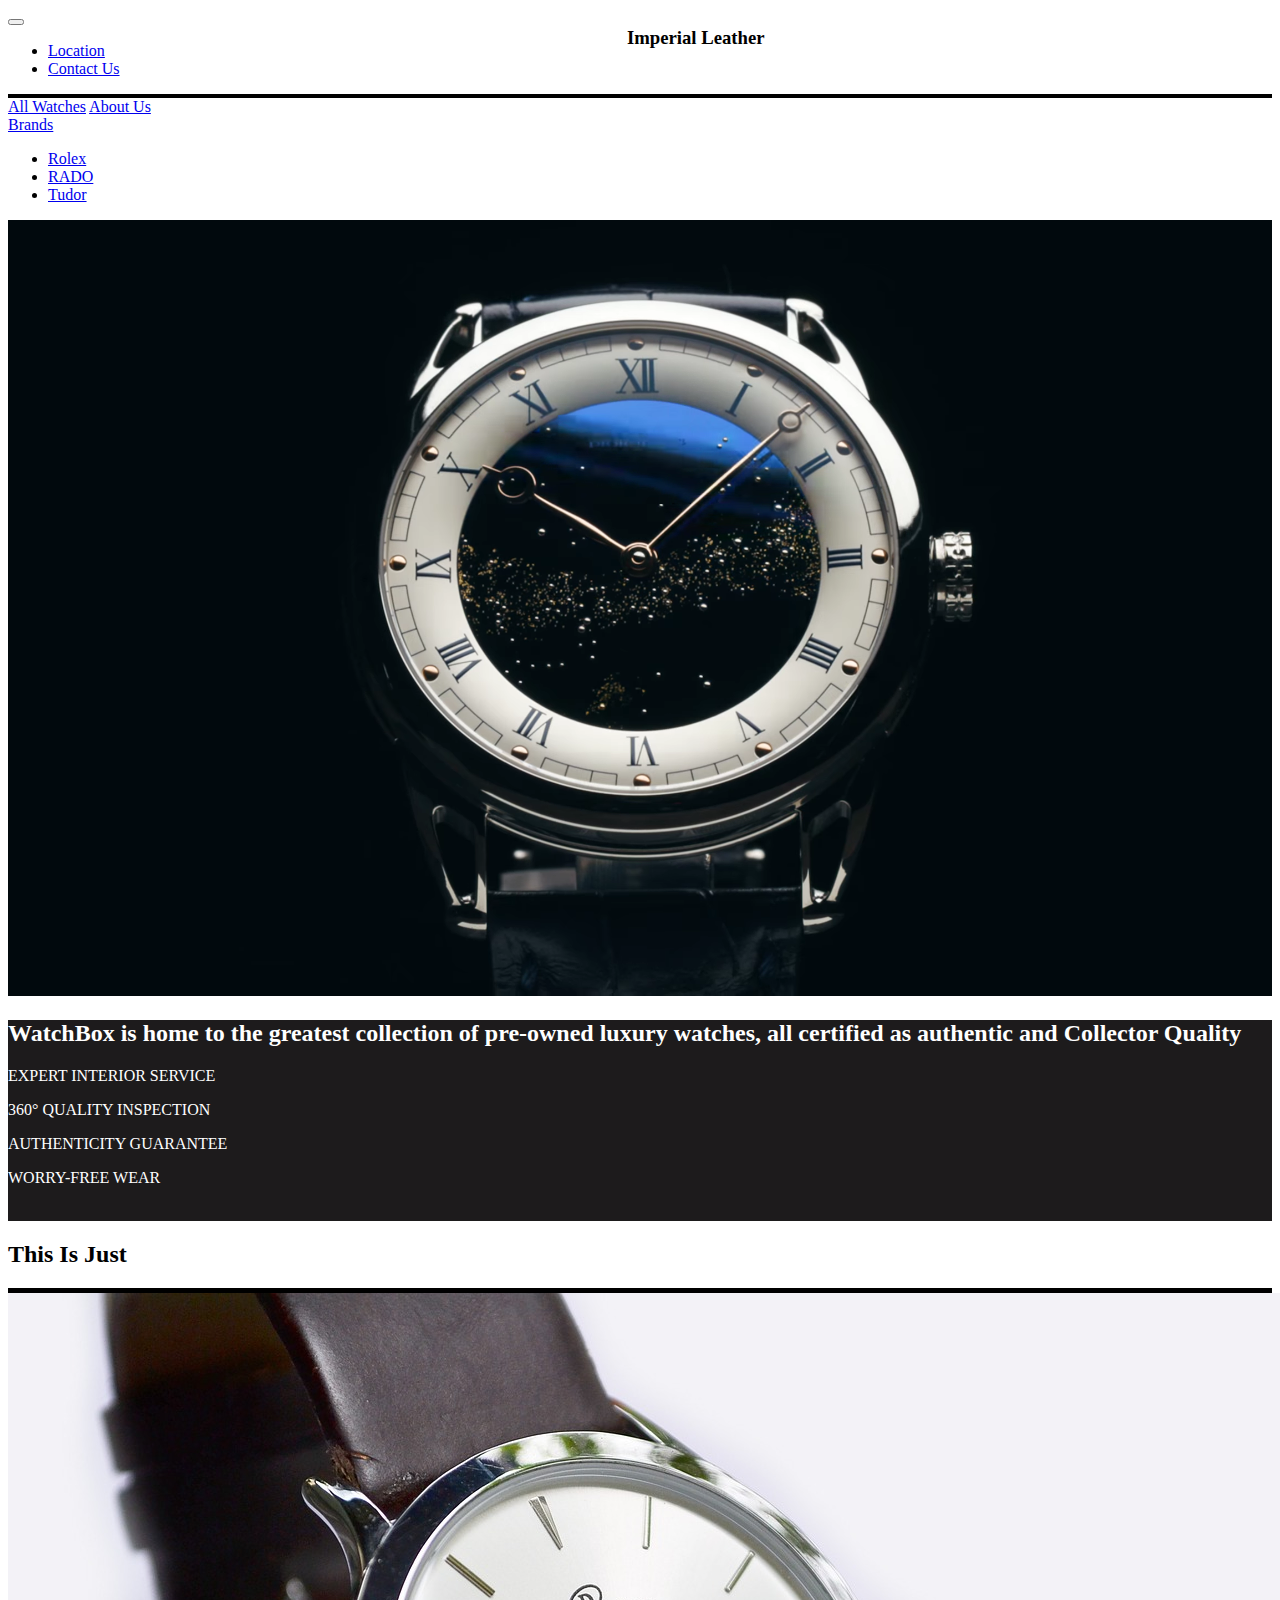
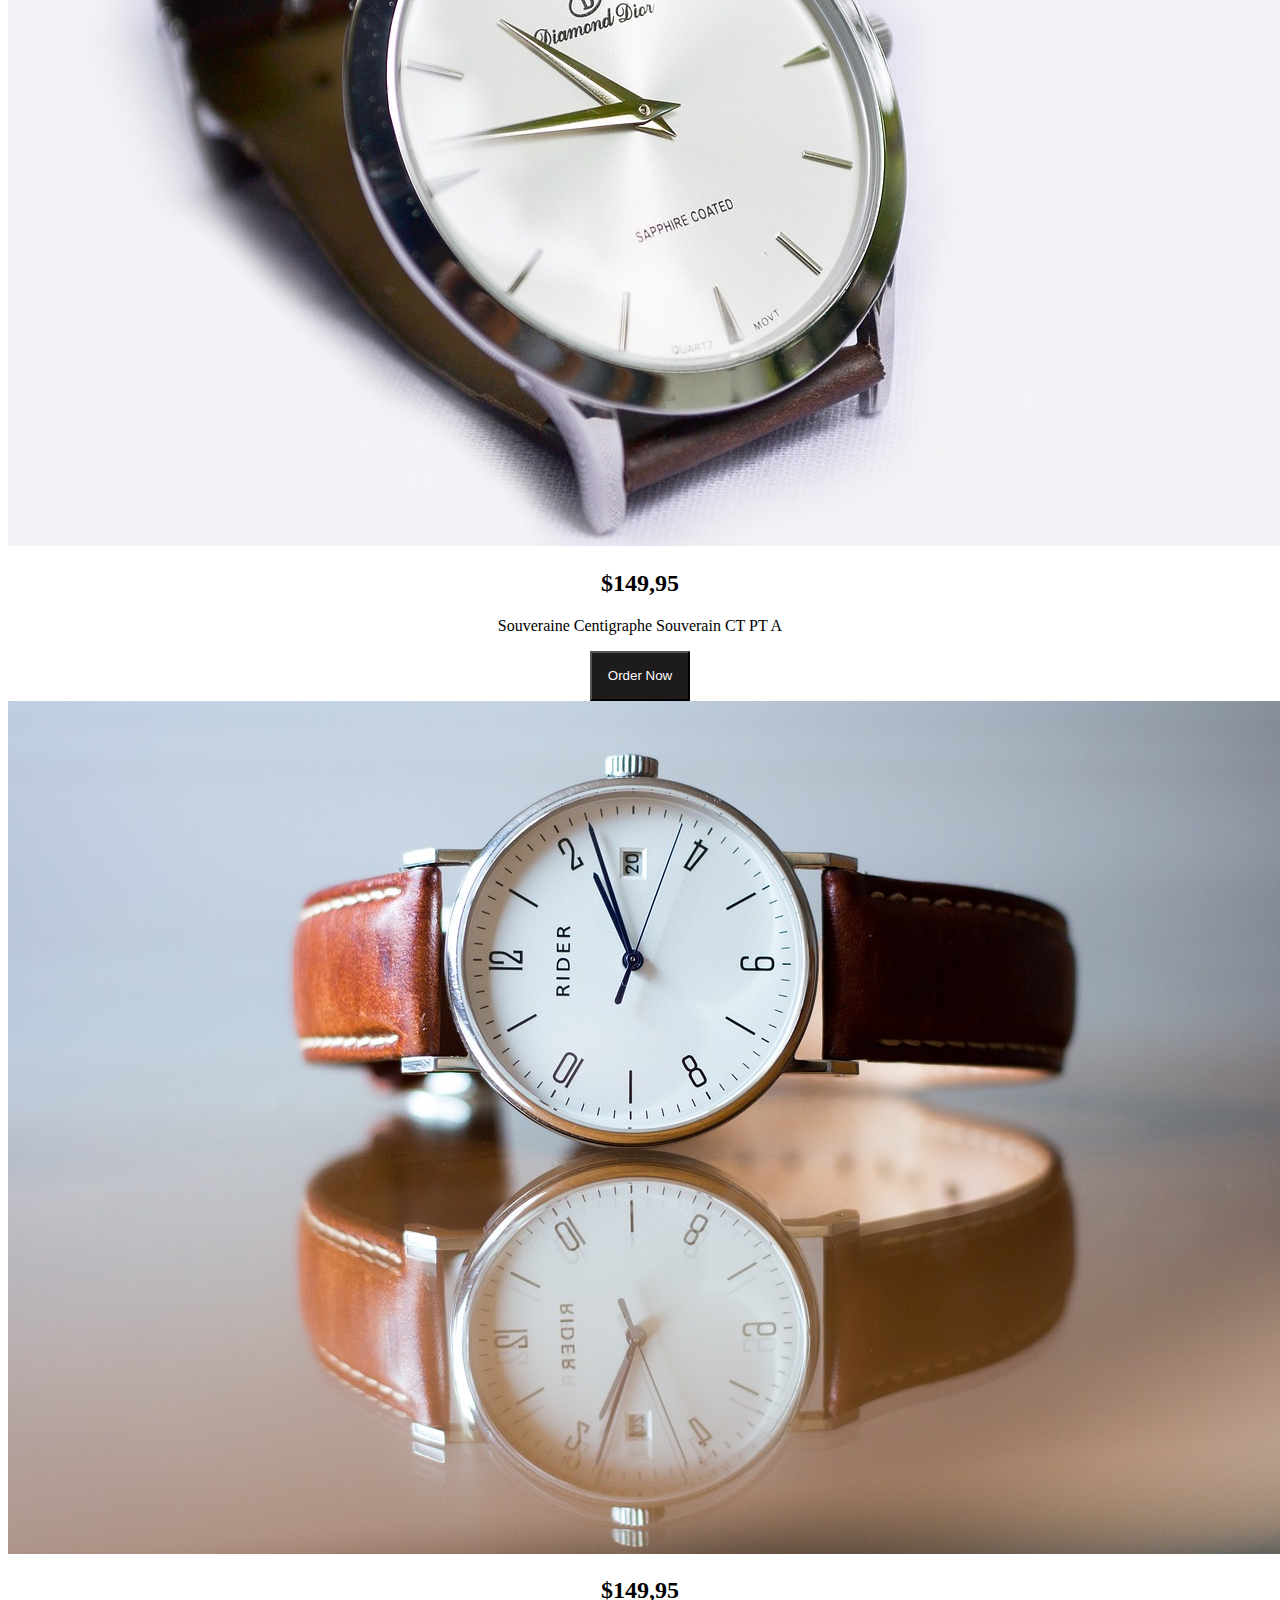
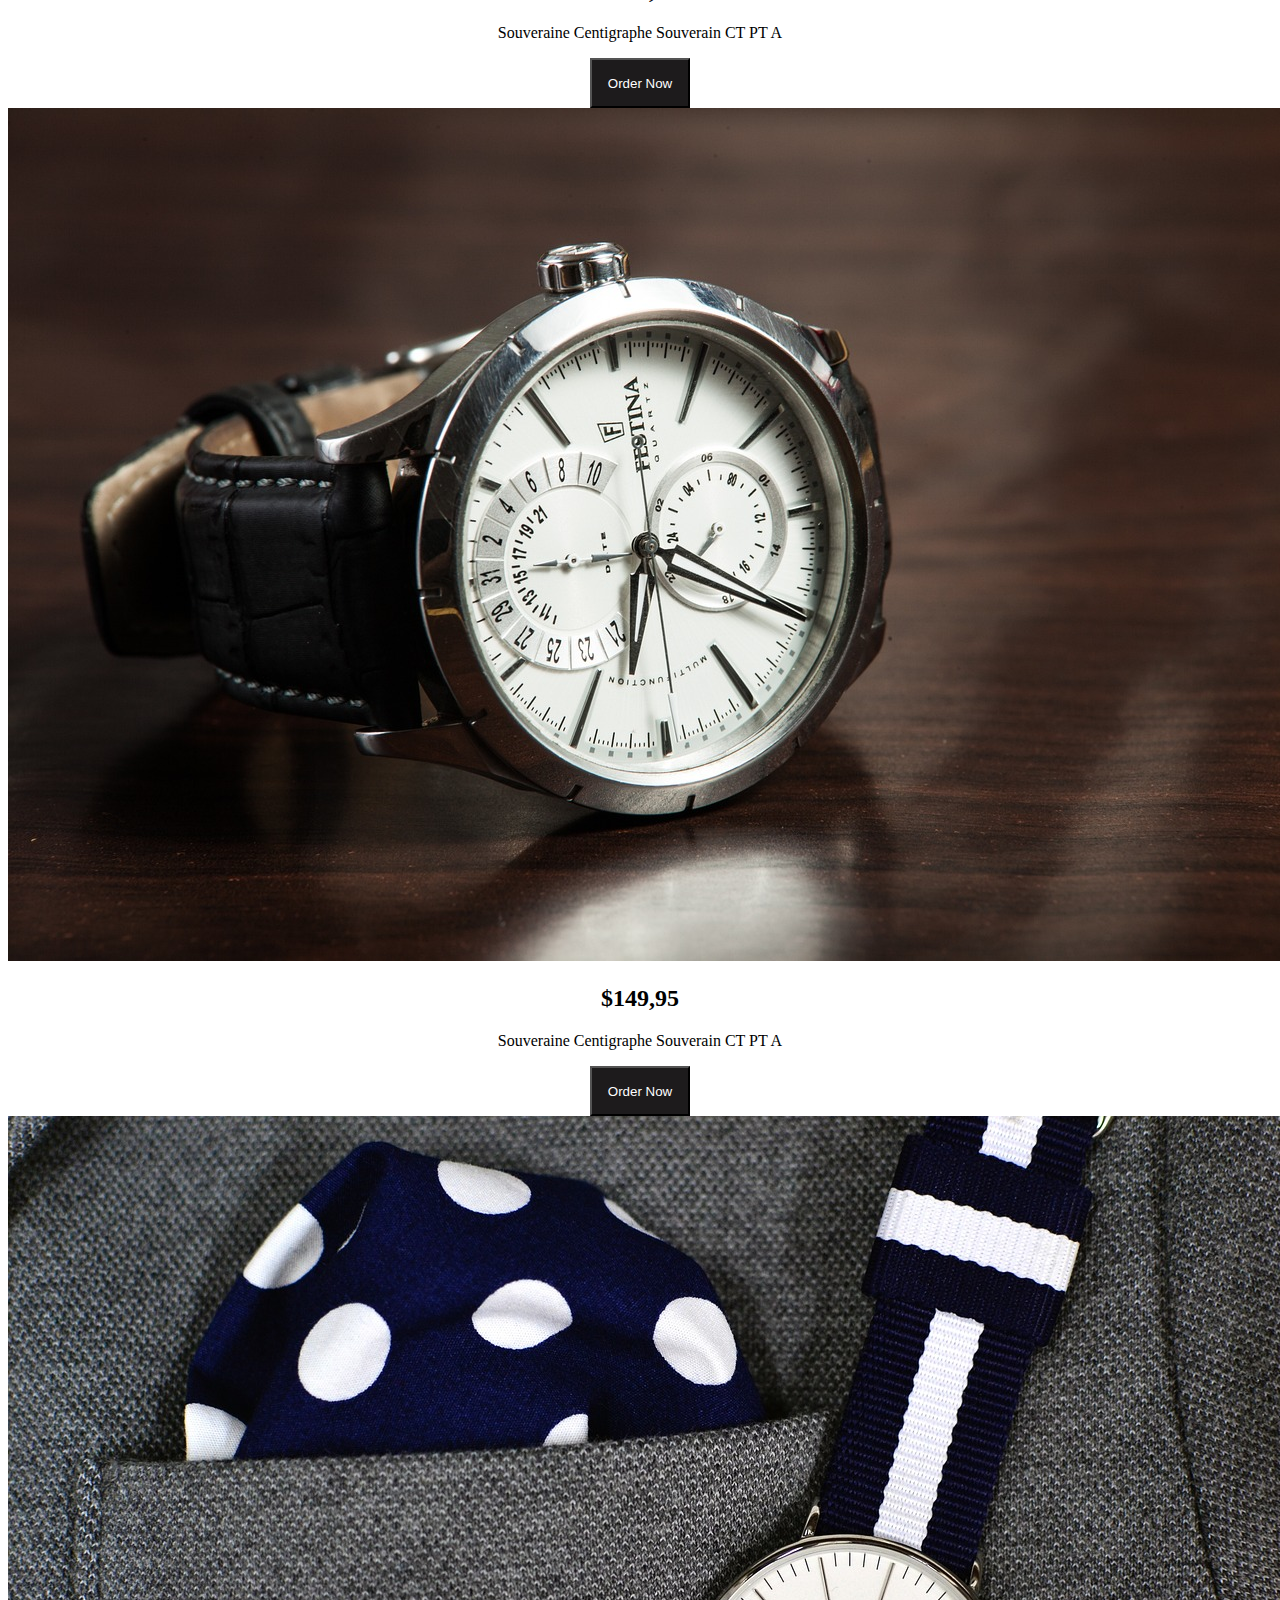
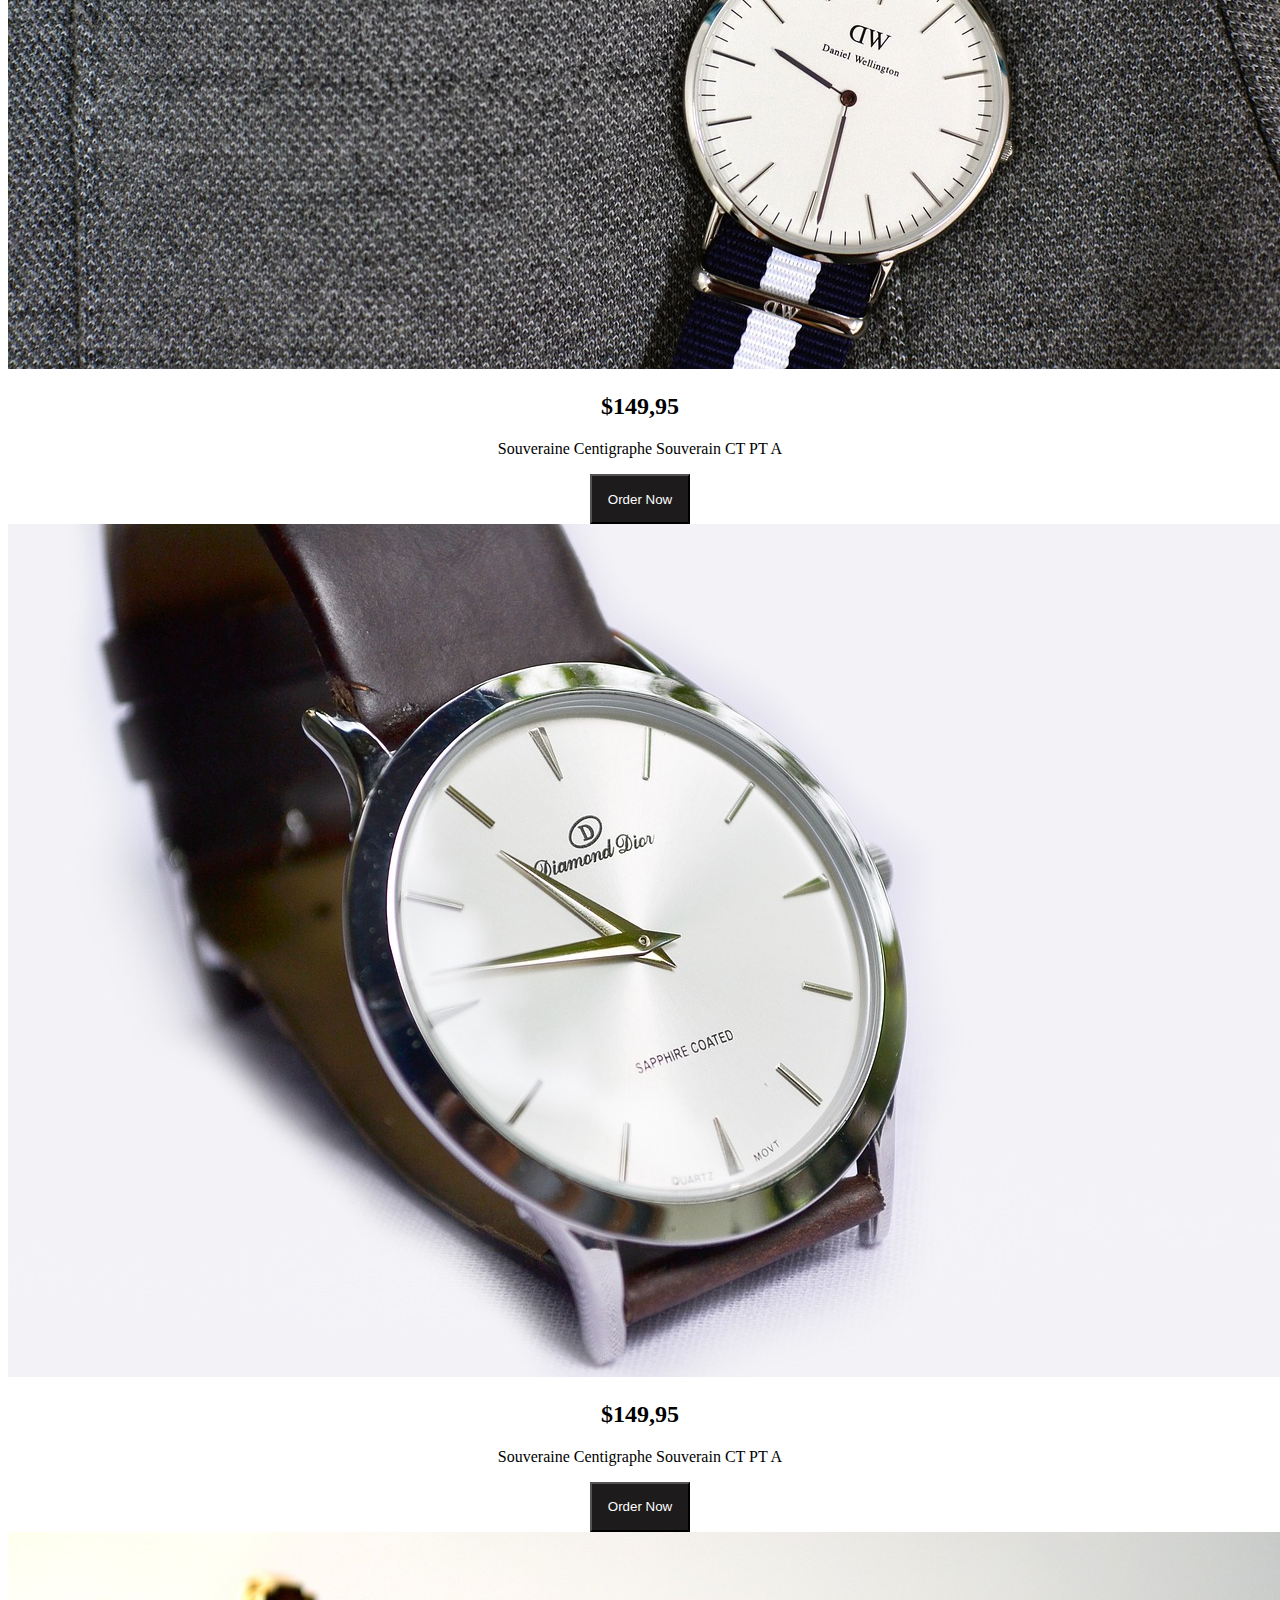
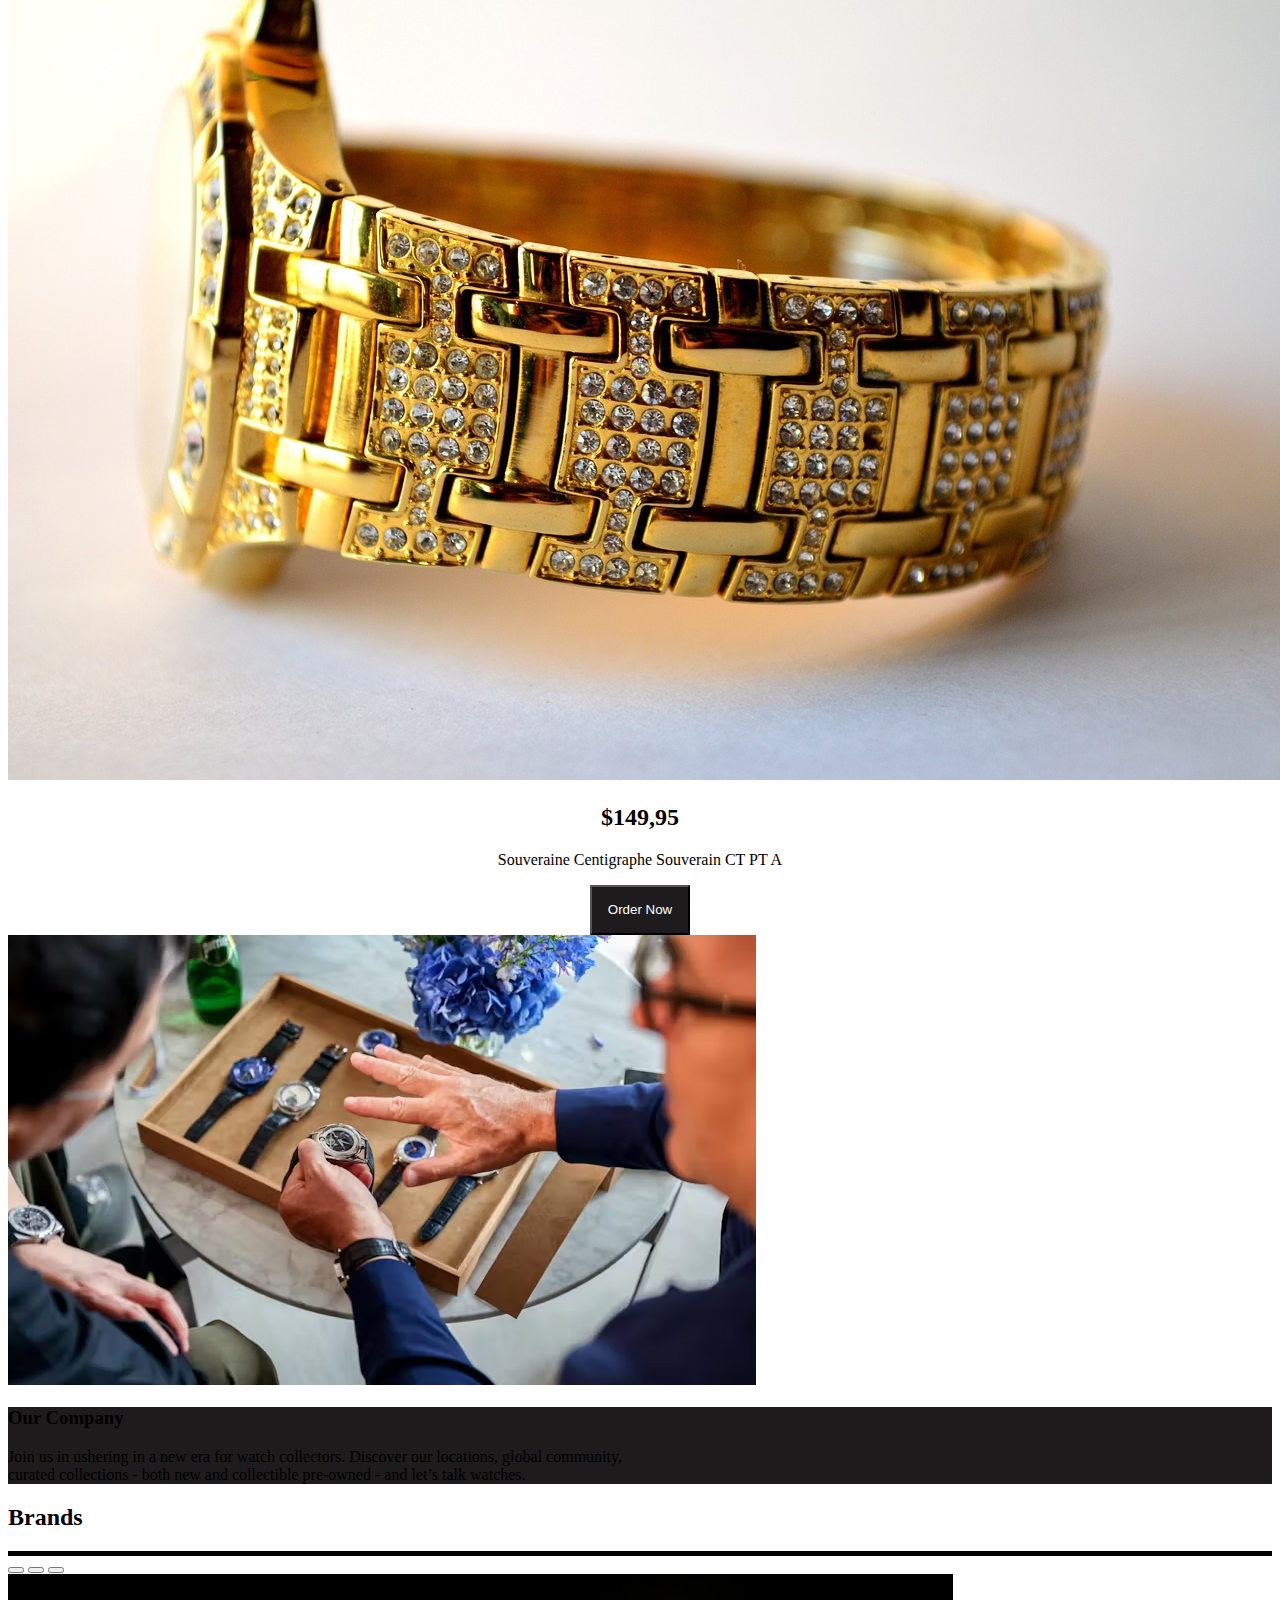
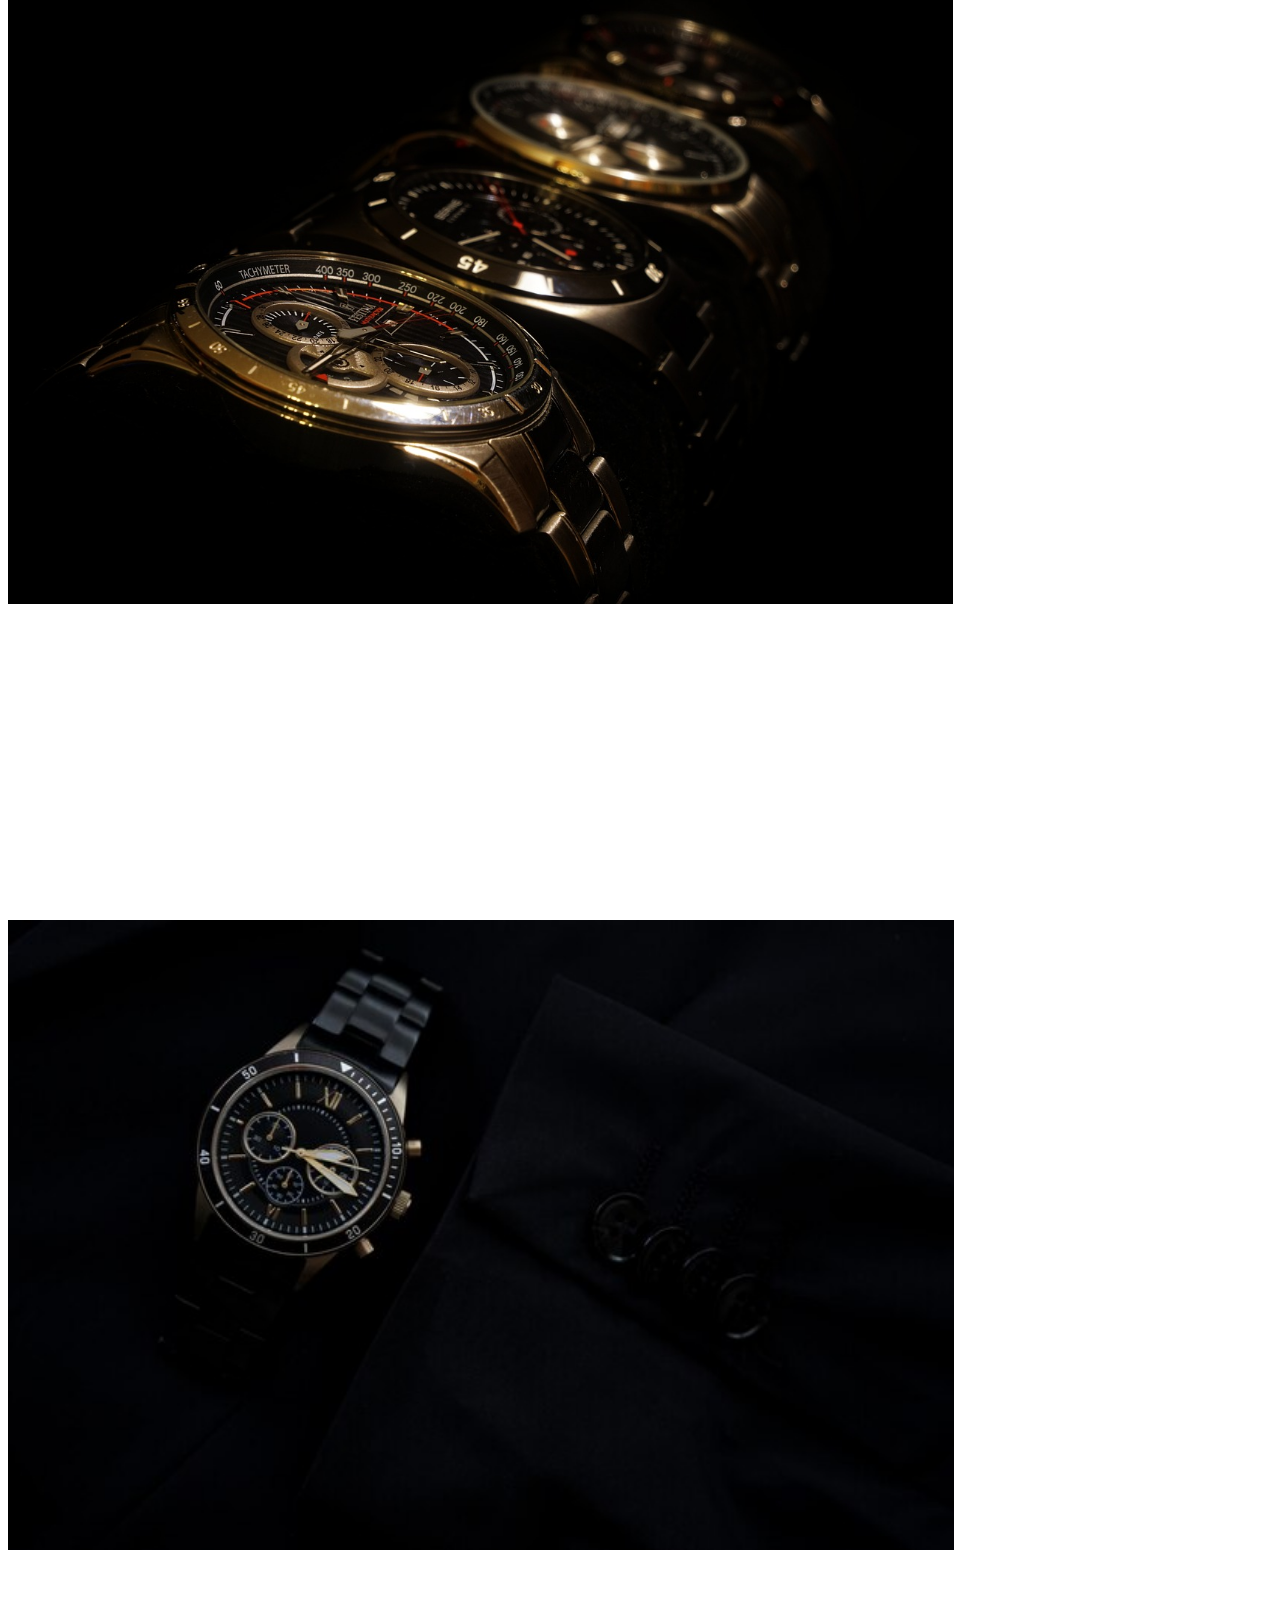
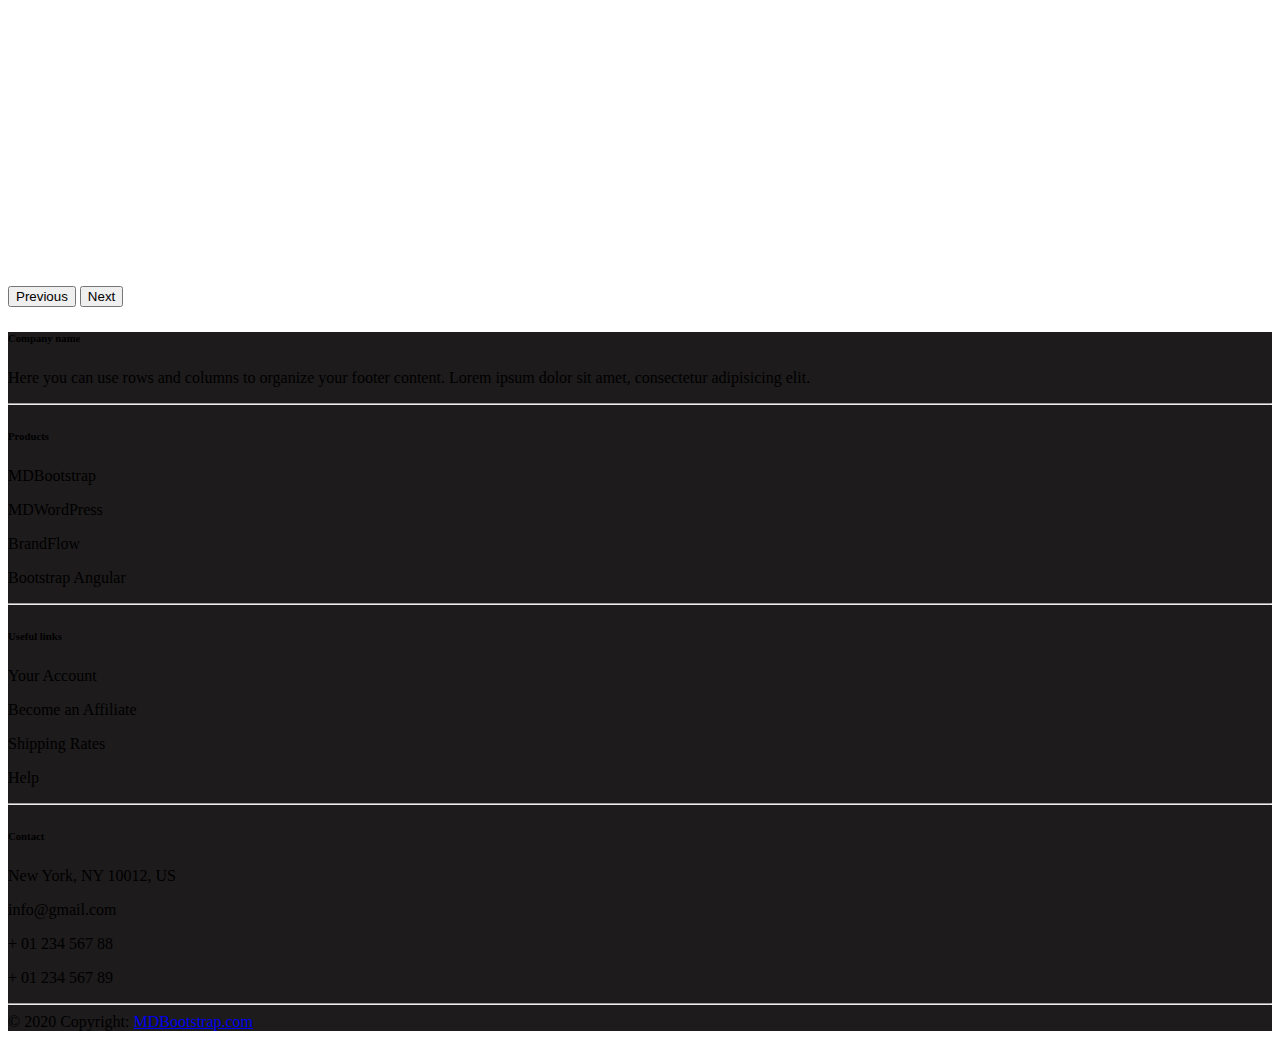
==== index.html @ 6eaab4ea "website uploaded" ====
<!DOCTYPE html>
<html lang="en">
  <head>
    <meta charset="UTF-8" />
    <meta name="viewport" content="width=device-width, initial-scale=1.0" />
    <title>Document</title>
    <link rel="stylesheet" href="watch.css">
    <link href="https://cdn.jsdelivr.net/npm/bootstrap@5.2.3/dist/css/bootstrap.min.css" rel="stylesheet" integrity="sha384-rbsA2VBKQhggwzxH7pPCaAqO46MgnOM80zW1RWuH61DGLwZJEdK2Kadq2F9CUG65" crossorigin="anonymous">
  </head>
    <link rel="stylesheet" href="https://cdnjs.cloudflare.com/ajax/libs/font-awesome/6.4.2/css/all.min.css" integrity="sha512-z3gLpd7yknf1YoNbCzqRKc4qyor8gaKU1qmn+CShxbuBusANI9QpRohGBreCFkKxLhei6S9CQXFEbbKuqLg0DA==" crossorigin="anonymous" referrerpolicy="no-referrer" />
    <link rel="stylesheet" href="https://cdnjs.cloudflare.com/ajax/libs/font-awesome/6.4.2/css/brands.min.css" integrity="sha512-W/zrbCncQnky/EzL+/AYwTtosvrM+YG/V6piQLSe2HuKS6cmbw89kjYkp3tWFn1dkWV7L1ruvJyKbLz73Vlgfg==" crossorigin="anonymous" referrerpolicy="no-referrer" />
    <link rel="stylesheet" href="https://cdnjs.cloudflare.com/ajax/libs/font-awesome/6.4.2/css/fontawesome.min.css" integrity="sha512-siarrzI1u3pCqFG2LEzi87McrBmq6Tp7juVsdmGY1Dr8Saw+ZBAzDzrGwX3vgxX1NkioYNCFOVC0GpDPss10zQ==" crossorigin="anonymous" referrerpolicy="no-referrer" />
    <link href="https://unpkg.com/aos@2.3.1/dist/aos.css" rel="stylesheet">
    
  </head>
  <body>
    <div class="container-fluid">
    <!-- first-Navbar -->
    <div class="container-fluid  first-nav">
   <div class="mt-auto mb-auto" id="Location">
    <div class="dropdown">
      <button class="btn btn-dark dropdown-toggle" type="button" id="dropdownMenuButton1" data-bs-toggle="dropdown" aria-expanded="false">
        <i class="fa-solid fa-house"></i>
      </button>
      <ul class="dropdown-menu" aria-labelledby="dropdownMenuButton1">
        <li><a class="dropdown-item" href="#footer"><i class="fa-solid fa-location-dot"></i>Location</a></li>
        <li><a class="dropdown-item" href="#footer"><i class="fa-solid fa-phone"></i>Contact Us</a></li>
      </ul>
    </div>
   </div>
   <h3 class="py-3 ms-auto me-auto">Imperial Leather</h3>
   <div class="mt-auto mb-auto gx-5 py-3">
   <i class="fa-solid fa-magnifying-glass"></i>
   <i class="fa-regular fa-user"></i>
   <i class="fa-regular fa-heart"></i>
   <i class="fa-solid fa-bag-shopping"></i>
   </div>
  </div>
  <!-- Second Navbar -->
  <div class="container second-nav">
  <nav class="navbar navbar-light">
      <a class="navbar-brand" href="#all-watches">All Watches</a>
      <a class="navbar-brand" href="#about-us">About Us</a>
      <div class="dropdown">
  <a class="btn dropdown-toggle" href="#" role="button" id="dropdownMenuLink" data-bs-toggle="dropdown" aria-expanded="false">
    Brands
  </a>

  <ul class="dropdown-menu" aria-labelledby="dropdownMenuLink">
    <li><a class="dropdown-item" href="#brands">Rolex</a></li>
    <li><a class="dropdown-item" href="#brands">RADO</a></li>
    <li><a class="dropdown-item" href="#brands">Tudor</a></li>
  </ul>
</div>
      <!-- <a class="navbar-brand" href="#">Catagories</a> -->
  </nav>
</div>

    <video loop autoplay muted>
      <source src="watch.webm" style="width: 1000px" />
    </video>

    <!-- secion-2 -->
<div class="container-fluid section-2 d-flex justify-content-around align-items-center border mt-5">
  <div class="w-50 pt-5 d-flex flex-column  ">
  <h2 >WatchBox is home to the greatest collection of <span class="allay">pre-owned luxury watches, all certified as authentic and Collector Quality</span></h2>
  <p class="d-inline border border-end-0 border-top-0 border-bottom-0 border-white ps-1
   col">EXPERT INTERIOR SERVICE</p>
  <p class="d-inline border border-end-0 border-top-0 border-bottom-0 border-white ps-1 col">360° QUALITY INSPECTION</p>
  <p class="d-inline border border-end-0 border-top-0 border-bottom-0 border-white ps-1 col">AUTHENTICITY GUARANTEE</p>
  <p class="d-inline border border-end-0 border-top-0 border-bottom-0 border-white ps-1 col-sm">WORRY-FREE WEAR</p>
  </div>
  <div class="w-25 h-25 pt-5 mb-4">
  <img src="mono-watch.svg" alt="">
  </div>
</div>
 <!-- section-3 -->
 <div class="container" id="all-watches">
 <h2 class="display-4 fw-bold text-center
 ">This Is Just</h2>
 </div>
 <div style="border-bottom: 5px solid black;" class="this-is-just text-danger mb-2"></div>
 <div class="row">
 <!-- card-1 -->
 <div class=" col-lg-4 col-md-6 col-sm-12 mb-3" >
  <img src="images/watch-pic-1.jpg" class="card-img-top" alt="...">
  <div class="card-body">
    <h2 class="text-center">$149,95</h2>
    <p class="card-text">Souveraine Centigraphe Souverain CT PT A</p>
    <button class="text-center">
      <a href="watch-2.html " target="_blank">Order Now</a>
      </button>
    
  </div>
</div>
 <!-- card-2 -->
 <div class="col-lg-4 col-md-6 col-sm-12 mb-3" >
  <img src="images/watch-pic-2.jpg" class="card-img-top" alt="...">
  <div class="card-body">
    <h2 class="text-center">$149,95</h2>
    <p class="card-text">Souveraine Centigraphe Souverain CT PT A</p>
    <button class="text-center">
    <a href="watch-2.html#second-card"  target="_blank">Order Now</a>
    </button>
  </div>
</div>
 <!-- card-3 -->
 <div class="col-lg-4 col-md-6 col-sm-12 mb-3" >
  <img src="images/watch-pic-3.jpg" class="card-img-top" alt="...">
  <div class="card-body">
    <h2 class="text-center">$149,95</h2>
    <p class="card-text">Souveraine Centigraphe Souverain CT PT A</p>
    <button class="text-center">
      <a href="watch-2.html#third-card"  target="_blank">Order Now</a>
      </button>
  </div>
  </div>
 <div class="col-lg-4 col-md-6 col-sm-12" >
  <img src="images/waitc-pic-4.jpg" class="card-img-top" alt="...">
  <div class="card-body">
    <h2 class="text-center">$149,95</h2>
    <p class="card-text">Souveraine Centigraphe Souverain CT PT A</p>
    <button class="text-center">
      <a href="watch-2.html#fourth-card"  target="_blank">Order Now</a>
      </button>
  </div>
  </div>
 <div class="col-lg-4 col-md-6 col-sm-12" >
  <img src="images/watch-pic-5.jpg" class="card-img-top" alt="...">
  <div class="card-body">
    <h2 class="text-center">$149,95</h2>
    <p class="card-text">Souveraine Centigraphe Souverain CT PT A</p>
    <button class="text-center">
      <a href="watch-2.html#fifth-card"  target="_blank">Order Now</a>
      </button>
  </div>
  </div>
 <div class="col-lg-4 col-md-6 col-sm-12" >
  <img src="images/watch-pic-6.jpg" class="card-img-top" alt="...">
  <div class="card-body">
    <h2 class="text-center">$149,95</h2>
    <p class="card-text">Souveraine Centigraphe Souverain CT PT A</p>
    <button class="text-center">
      <a href="watch-2.html#sixth-card"  target="_blank">Order Now</a>
      </button>
  </div>
  </div>


</div>
 </div>
  <!-- section-4 -->
 <div class="container-fluid mt-5" id="about-us">
  <div class="row">
    <div class="col-lg-6 col-md-6 col-sm-12 mx-0 p-0">
    <img src="images/company.avif" alt=" " class="w-100">
    </div>
    <div class="col-lg-6 col-md-6 col-sm-12 mx-0 d-flex flex-column justify-content-center
    align-items-center text-white" style="background-color: #1d1b1c;">
    <div style=" width: 50%;">
      <h3 class="text-center">Our Company</h3>
      <p class="text-center">Join us in ushering in a new era for watch collectors. Discover our locations, global community, curated collections - both new and collectible pre-owned - and let’s talk watches.</p>
      </div>
    </div>
  </div>
 </div>
 <!-- section-5 -->

<div id="carouselExampleCaptions" class="carousel slide mt-5 " data-bs-ride="carousel" >
  <!-- <h2 class="mt-5">Brands</h2> -->
  <h2 class="display-4 fw-bold text-center
  " id="brands">Brands</h2>
  <div style="border-bottom: 5px solid black;" class="this-is-just text-danger mb-2"></div>
  <div class="carousel-indicators">
    <button type="button" data-bs-target="#carouselExampleCaptions" data-bs-slide-to="0" class="active" aria-current="true" aria-label="Slide 1"></button>
    <button type="button" data-bs-target="#carouselExampleCaptions" data-bs-slide-to="1" aria-label="Slide 2"></button>
    <button type="button" data-bs-target="#carouselExampleCaptions" data-bs-slide-to="2" aria-label="Slide 3"></button>
  </div>
  <div class="carousel-inner ">
    <div class="carousel-item active">
      <div class="container-fluid">
        <div class="row">
      <div class="col-lg-6 p-0">
      <img src="images/carazole-watch-1 (2).jpg" class="d-block w-100" alt="..."
      >
      </div>
      <div class="bg-black col-lg-6 text-center">
      <div class=" text-white" style="padding-top: 150px  !important;"
      data-aos="flip-left"
      data-aos-easing="ease-out-cubic"
      data-aos-duration="10000">
        <h5>Rolex</h5>
        <p>Some representative placeholder content for the first slide.</p>
        <p>Watch slogans are short and catchy phrases used by watch brands </p>
        <p>Don’t Crack Under Pressure</p>
      </div>
      </div>
      </div>
      </div>
    </div>
    <div class="carousel-item container-fluid">
      <!-- <img src="carazole-watch-2.jpg" class="d-block w-100" alt="..."> -->
      <div class="mx-0 d-lg-flex">
      <div class="col-lg-6 p-0">
        <img src="images/carazole-watch-3.jpg" class="d-block w-100" alt="..."
        >
        </div>
        <div class="bg-black col-lg-6 text-center">
          <div class=" text-white h-100" style="padding-top: 150px  !important;"
          data-aos="flip-left"
          data-aos-easing="ease-out-cubic"
          data-aos-duration="2000">
          <h1 class="w-75 mx-auto">RADO</h1>
          <p class="w-75 mx-auto">You never actually own a Patek Philippe.  the next generation</p>
          <p class="w-75 mx-auto">	Innovators by Tradition</p>
          <p class="w-75 mx-auto">	Better Starts Now</p>
          </div>
          </div>

      </div>
    </div>
    <!-- <div class="carousel-item">
      <img src="carazole-watch-3.jpg" class="d-block w-100" alt="...">
      <div class="carousel-caption  d-md-block">
        <h1>Tudor</h1>
        <p>	Never Stop Tanking</p>
        <p>	Time is what you make of it</p>
        <p>Long Live Vintage</p>
      </div>
    </div> -->
  </div>
  <button class="carousel-control-prev" type="button" data-bs-target="#carouselExampleCaptions" data-bs-slide="prev">
    <span class="carousel-control-prev-icon" aria-hidden="true"></span>
    <span class="visually-hidden">Previous</span>
  </button>
  <button class="carousel-control-next" type="button" data-bs-target="#carouselExampleCaptions" data-bs-slide="next">
    <span class="carousel-control-next-icon" aria-hidden="true"></span>
    <span class="visually-hidden">Next</span>
  </button>
</div>
<!-- section-6 -->
<div class="container-fluid my-5">
  <!-- Footer -->
  <footer
          class="text-center text-lg-start text-white"
          style="background-color: #1d1b1c"
          id="footer"
          >
    <!-- Grid container -->
    <div class="container p-4 pb-0">
      <!-- Section: Links -->
      <section class="">
        <!--Grid row-->
        <div class="row">
          <!-- Grid column -->
          <div class="col-md-3 col-lg-3 col-xl-3 mx-auto mt-3">
            <h6 class="text-uppercase mb-4 font-weight-bold">
              Company name
            </h6>
            <p>
              Here you can use rows and columns to organize your footer
              content. Lorem ipsum dolor sit amet, consectetur adipisicing
              elit.
            </p>
          </div>
          <!-- Grid column -->

          <hr class="w-100 clearfix d-md-none" />

          <!-- Grid column -->
          <div class="col-md-2 col-lg-2 col-xl-2 mx-auto mt-3">
            <h6 class="text-uppercase mb-4 font-weight-bold">Products</h6>
            <p>
              <a class="text-white">MDBootstrap</a>
            </p>
            <p>
              <a class="text-white">MDWordPress</a>
            </p>
            <p>
              <a class="text-white">BrandFlow</a>
            </p>
            <p>
              <a class="text-white">Bootstrap Angular</a>
            </p>
          </div>
          <!-- Grid column -->

          <hr class="w-100 clearfix d-md-none" />

          <!-- Grid column -->
          <div class="col-md-3 col-lg-2 col-xl-2 mx-auto mt-3">
            <h6 class="text-uppercase mb-4 font-weight-bold">
              Useful links
            </h6>
            <p>
              <a class="text-white">Your Account</a>
            </p>
            <p>
              <a class="text-white">Become an Affiliate</a>
            </p>
            <p>
              <a class="text-white">Shipping Rates</a>
            </p>
            <p>
              <a class="text-white">Help</a>
            </p>
          </div>

          <!-- Grid column -->
          <hr class="w-100 clearfix d-md-none" />

          <!-- Grid column -->
          <div class="col-md-4 col-lg-3 col-xl-3 mx-auto mt-3">
            <h6 class="text-uppercase mb-4 font-weight-bold">Contact</h6>
            <p><i class="fas fa-home mr-3"></i> New York, NY 10012, US</p>
            <p><i class="fas fa-envelope mr-3"></i> info@gmail.com</p>
            <p><i class="fas fa-phone mr-3"></i> + 01 234 567 88</p>
            <p><i class="fas fa-print mr-3"></i> + 01 234 567 89</p>
          </div>
          <!-- Grid column -->
        </div>
        <!--Grid row-->
      </section>
      <!-- Section: Links -->

      <hr class="my-3">

      <!-- Section: Copyright -->
      <section class="p-3 pt-0">
        <div class="row d-flex align-items-center">
          <!-- Grid column -->
          <div class="col-md-7 col-lg-8 text-center text-md-start">
            <!-- Copyright -->
            <div class="p-3">
              © 2020 Copyright:
              <a class="text-white" href="https://mdbootstrap.com/"
                 >MDBootstrap.com</a
                >
            </div>
            <!-- Copyright -->
          </div>
          <!-- Grid column -->

          <!-- Grid column -->
          <div class="col-md-5 col-lg-4 ml-lg-0 text-center text-md-end">
            <!-- Facebook -->
            <a
               class="btn btn-outline-light btn-floating m-1"
               class="text-white"
               role="button"
               ><i class="fab fa-facebook-f"></i
              ></a>

            <!-- Twitter -->
            <a
               class="btn btn-outline-light btn-floating m-1"
               class="text-white"
               role="button"
               ><i class="fab fa-twitter"></i
              ></a>

            <!-- Google -->
            <a
               class="btn btn-outline-light btn-floating m-1"
               class="text-white"
               role="button"
               ><i class="fab fa-google"></i
              ></a>

            <!-- Instagram -->
            <a
               class="btn btn-outline-light btn-floating m-1"
               class="text-white"
               role="button"
               ><i class="fab fa-instagram"></i
              ></a>
          </div>
          <!-- Grid column -->
        </div>
      </section>
      <!-- Section: Copyright -->
    </div>
    <!-- Grid container -->
  </footer>
  <!-- Footer -->
</div>
</div>







<script src="https://unpkg.com/aos@2.3.1/dist/aos.js"></script>

<script>
  AOS.init();
</script>

    <script
      src="https://cdn.jsdelivr.net/npm/@popperjs/core@2.9.2/dist/umd/popper.min.js"
      integrity="sha384-IQsoLXl5PILFhosVNubq5LC7Qb9DXgDA9i+tQ8Zj3iwWAwPtgFTxbJ8NT4GN1R8p"
      crossorigin="anonymous"
    ></script>
    <script
      src="https://cdn.jsdelivr.net/npm/bootstrap@5.0.2/dist/js/bootstrap.min.js"
      integrity="sha384-cVKIPhGWiC2Al4u+LWgxfKTRIcfu0JTxR+EQDz/bgldoEyl4H0zUF0QKbrJ0EcQF"
      crossorigin="anonymous"
    ></script>
  </body>
</html>
---- watch.css ----
video {
    height: 100vh;
    width: 99%;
    width: 100% !important;
    height: 100% !important;
  }
  .nav-secondry{
    border: 2px solid blueviolet;
  }
  .first-nav{
    border-bottom: 4px solid ;
    display: flex;
    justify-content: space-between;
  }
  .mob a{
   color: black !important;
   text-decoration: none !important;

  }
  /* second-nav */
  .second-nav a:hover{
   border-bottom: 4px solid;
  }
  .section-2{
    background-color: #1d1b1c;
    color: white;
  }
  .this-is-just{
    
    /* border-bottom: solid 3px #000; */
    animation: border_anim 3s linear forwards;
  }
  @keyframes border_anim {
    0%{
      width: 0%;
    }
    100%{
      width: 100%;
    }
  }
  /* section-3 */
  .card-body{
    /* border: 2px solid red ; */
    text-align: center !important;

  }
  .card-body p{
    text-align: center;
  }
  .card-body button{
    height: 50px !important;
    width: 100px !important;
    background-color: #1d1b1c !important;
    /* margin-right: auto !important;
    margin-left: auto !important; */
    margin: auto;
    text-align: center !important;
  }
  .card-body button a{
    text-decoration: none;
    color: white;
  }
  /* sextion-4 */
.section-4 img{
 width: auto;
}

  /* section-6 */
  .last{
    background-color: #d0ccbf;
    
  }
  .carousel-item img{
    height: 70vh !important;
  }
 

  @media only screen and (max-width: 992px) {
   /* #Location{
    display: none;
   } */
   #navbarNav{
    display: flex;
    flex-direction: column;
   }
   .allay{
    border: 2px solid;
    display: none;
  }
  /* .carousel-item img{
    height: 50vh !important;
  } */
  }
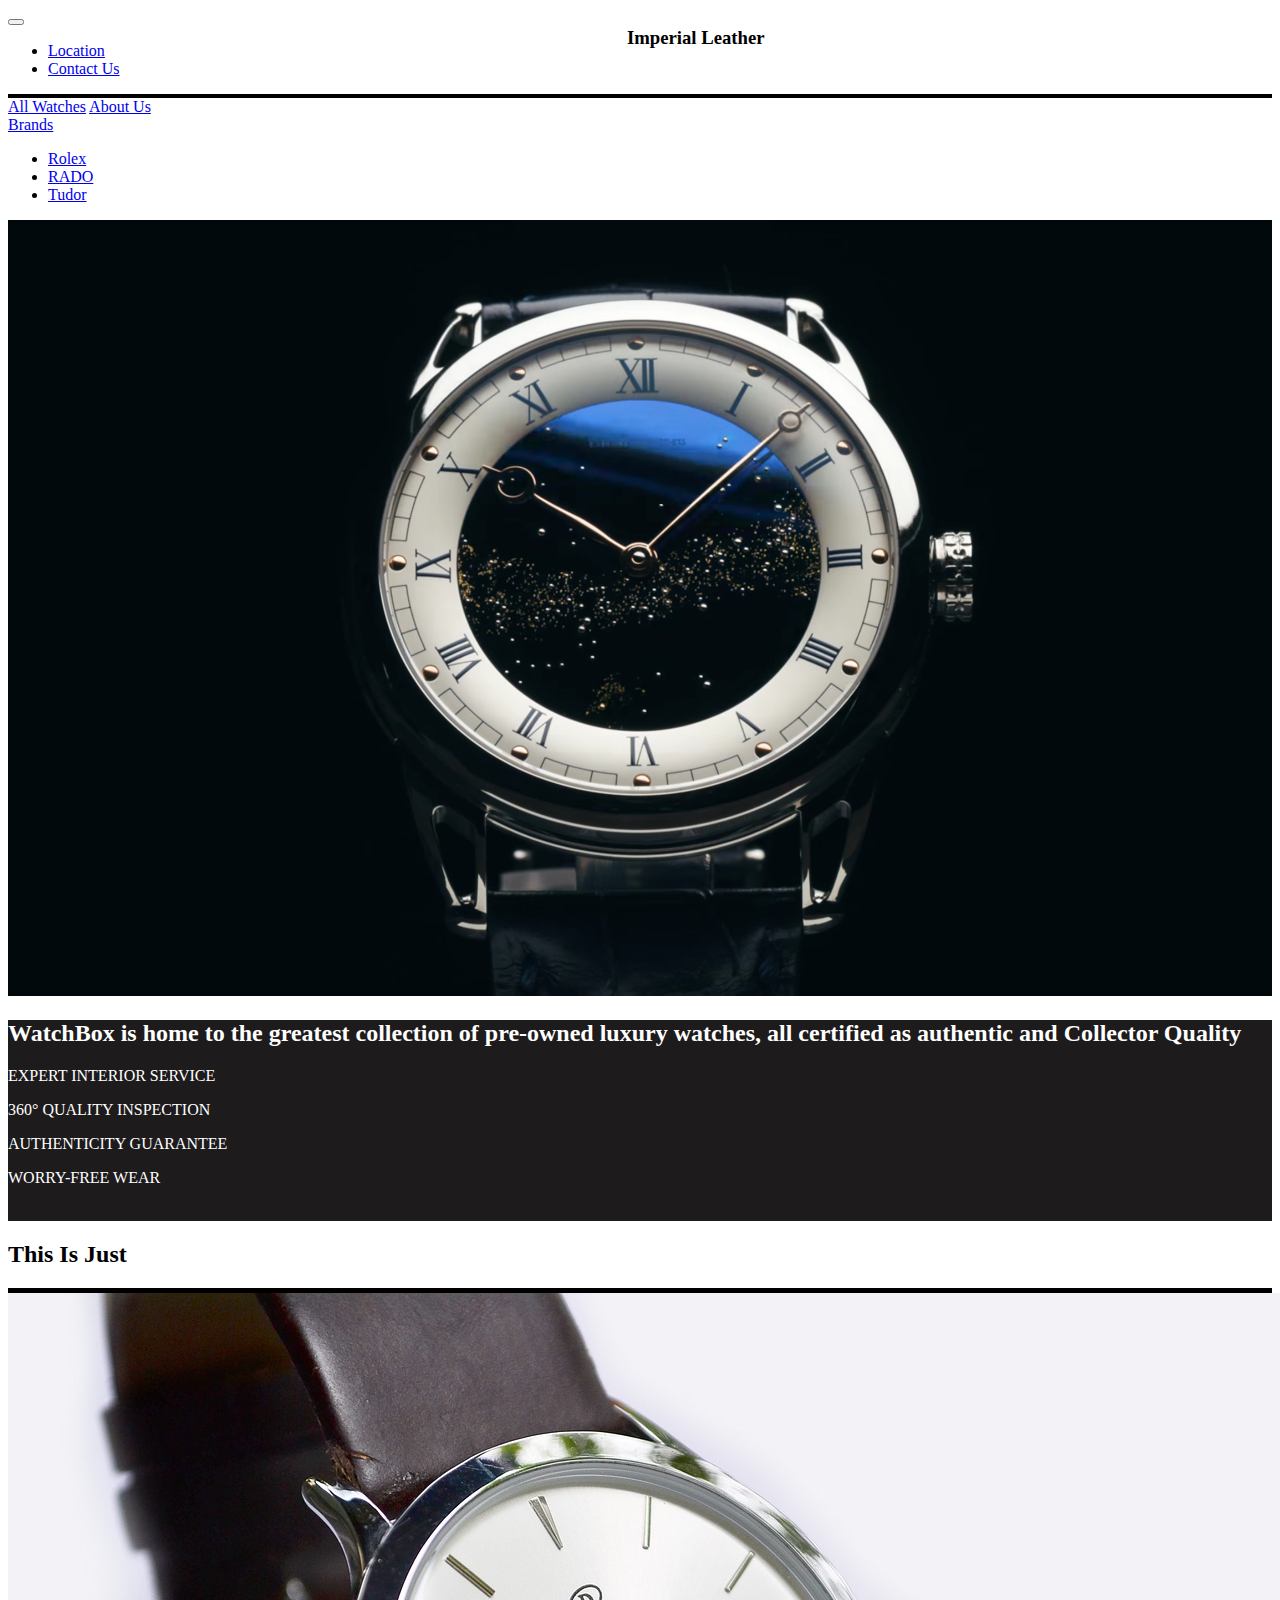
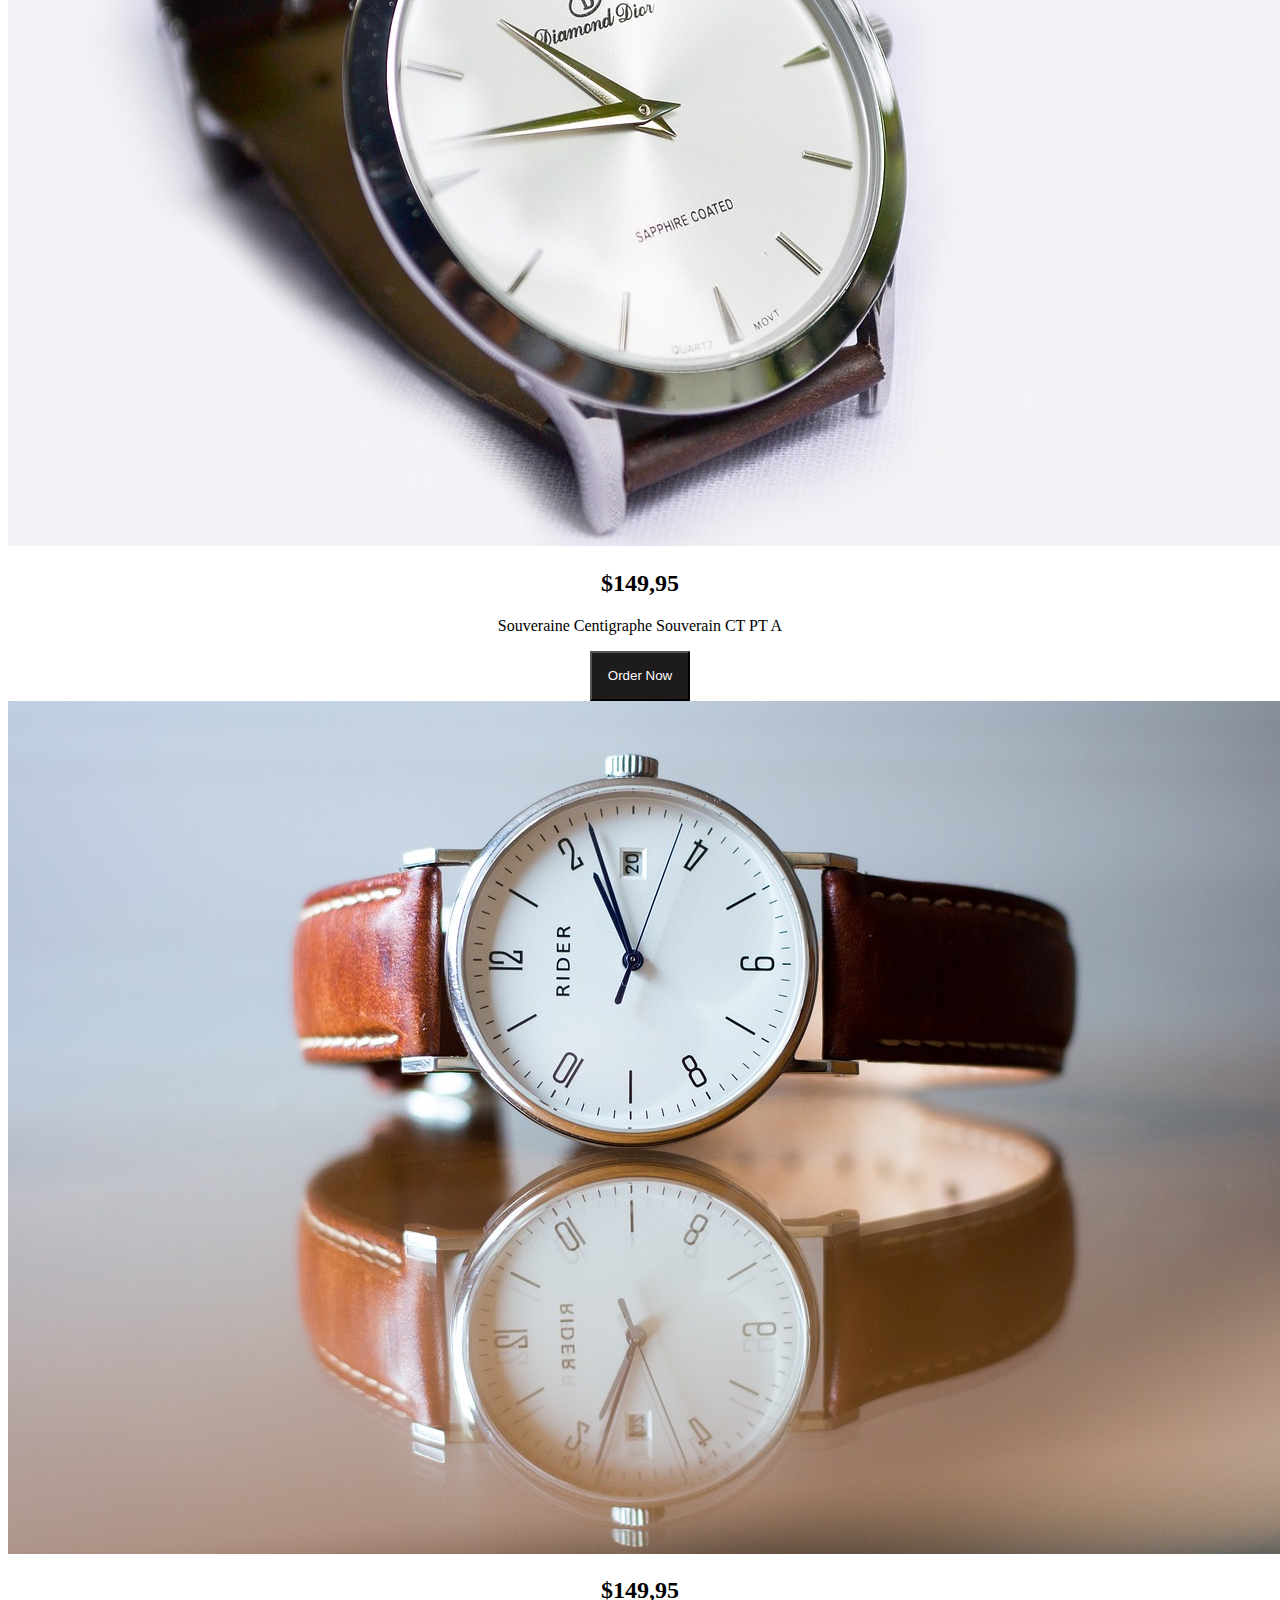
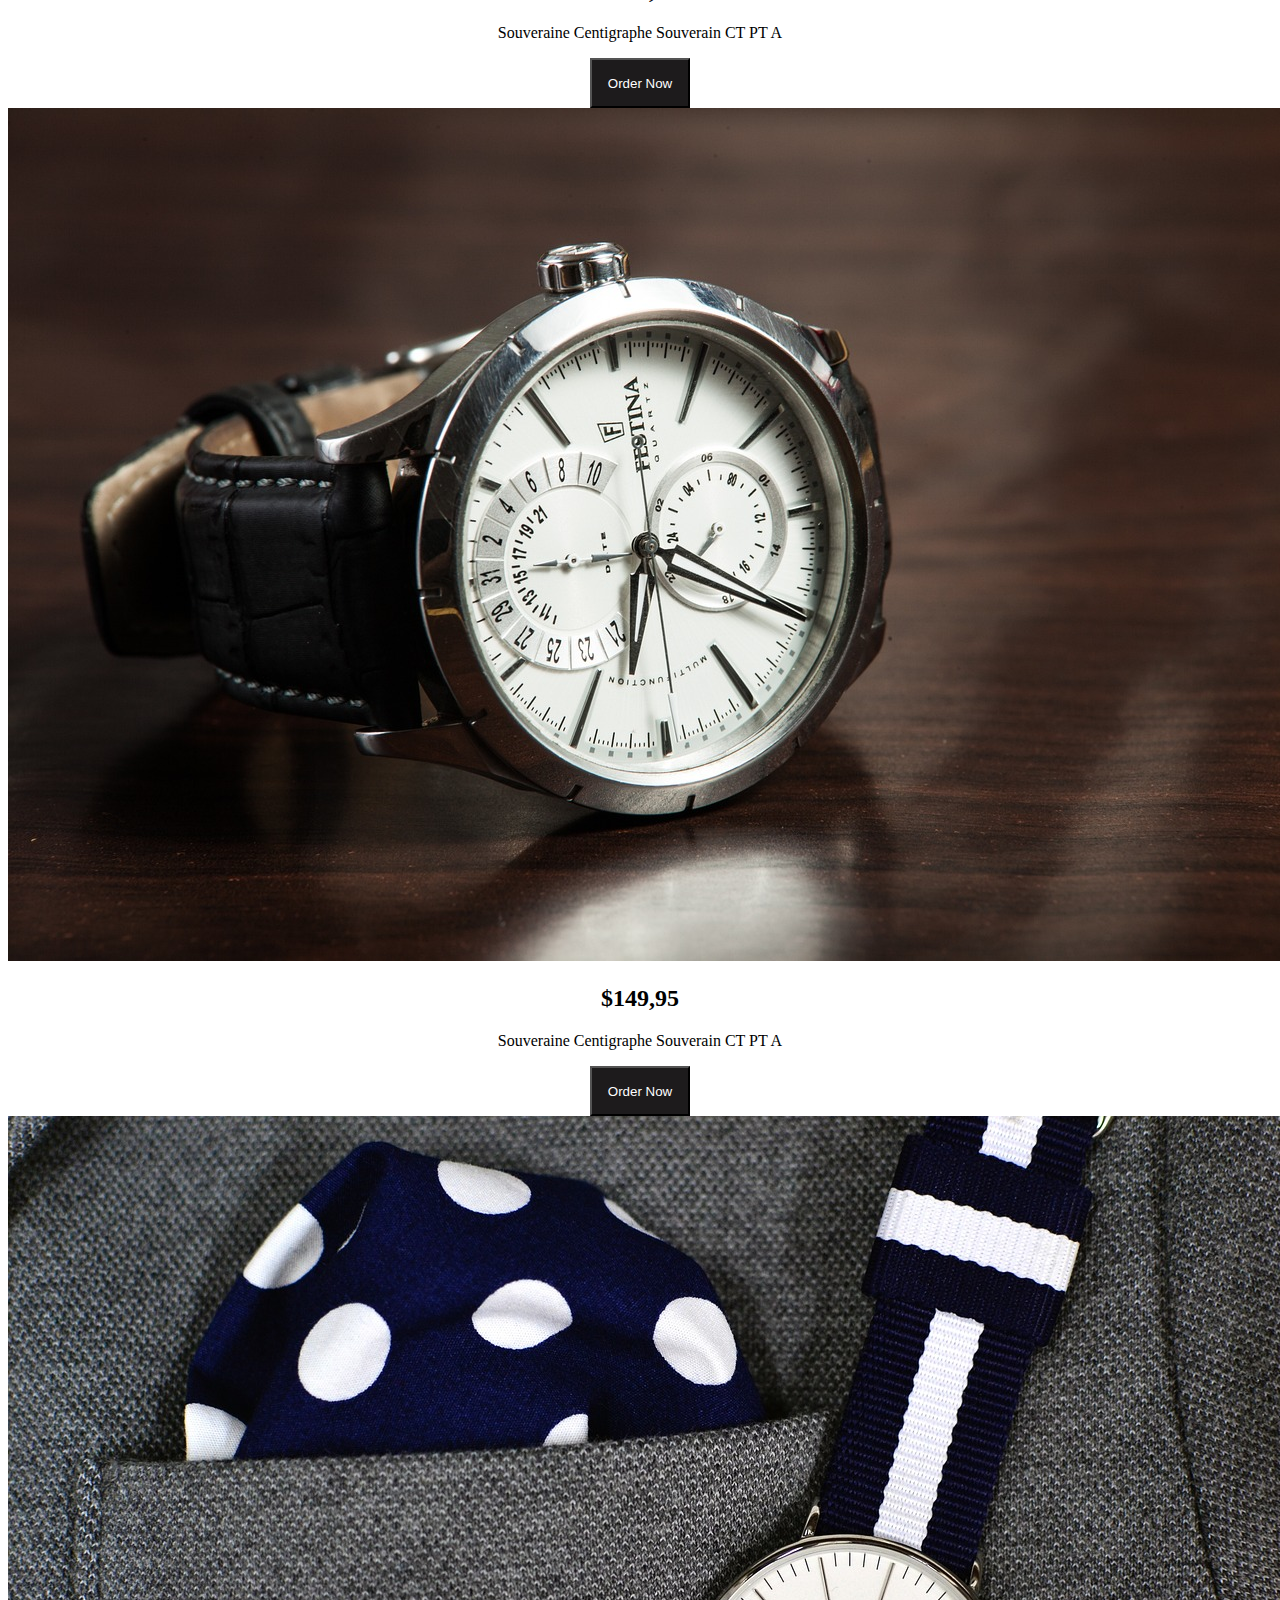
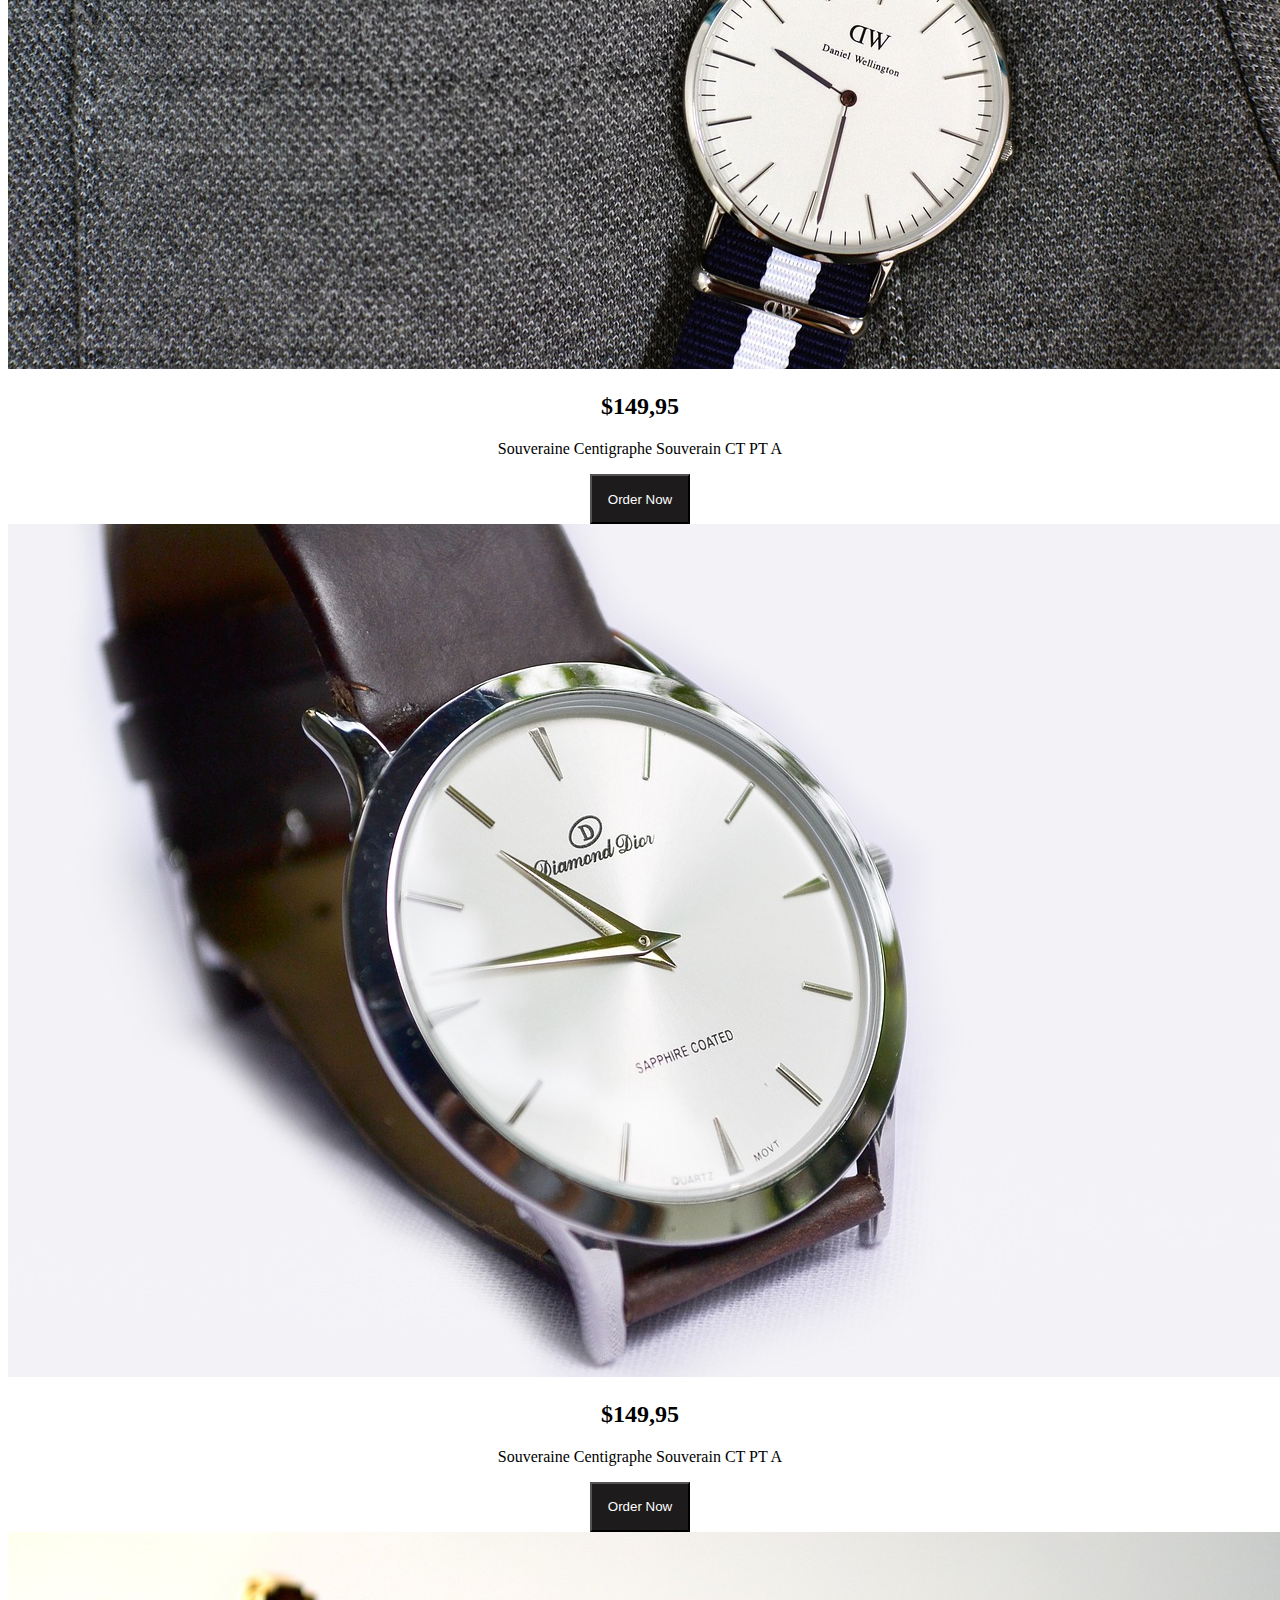
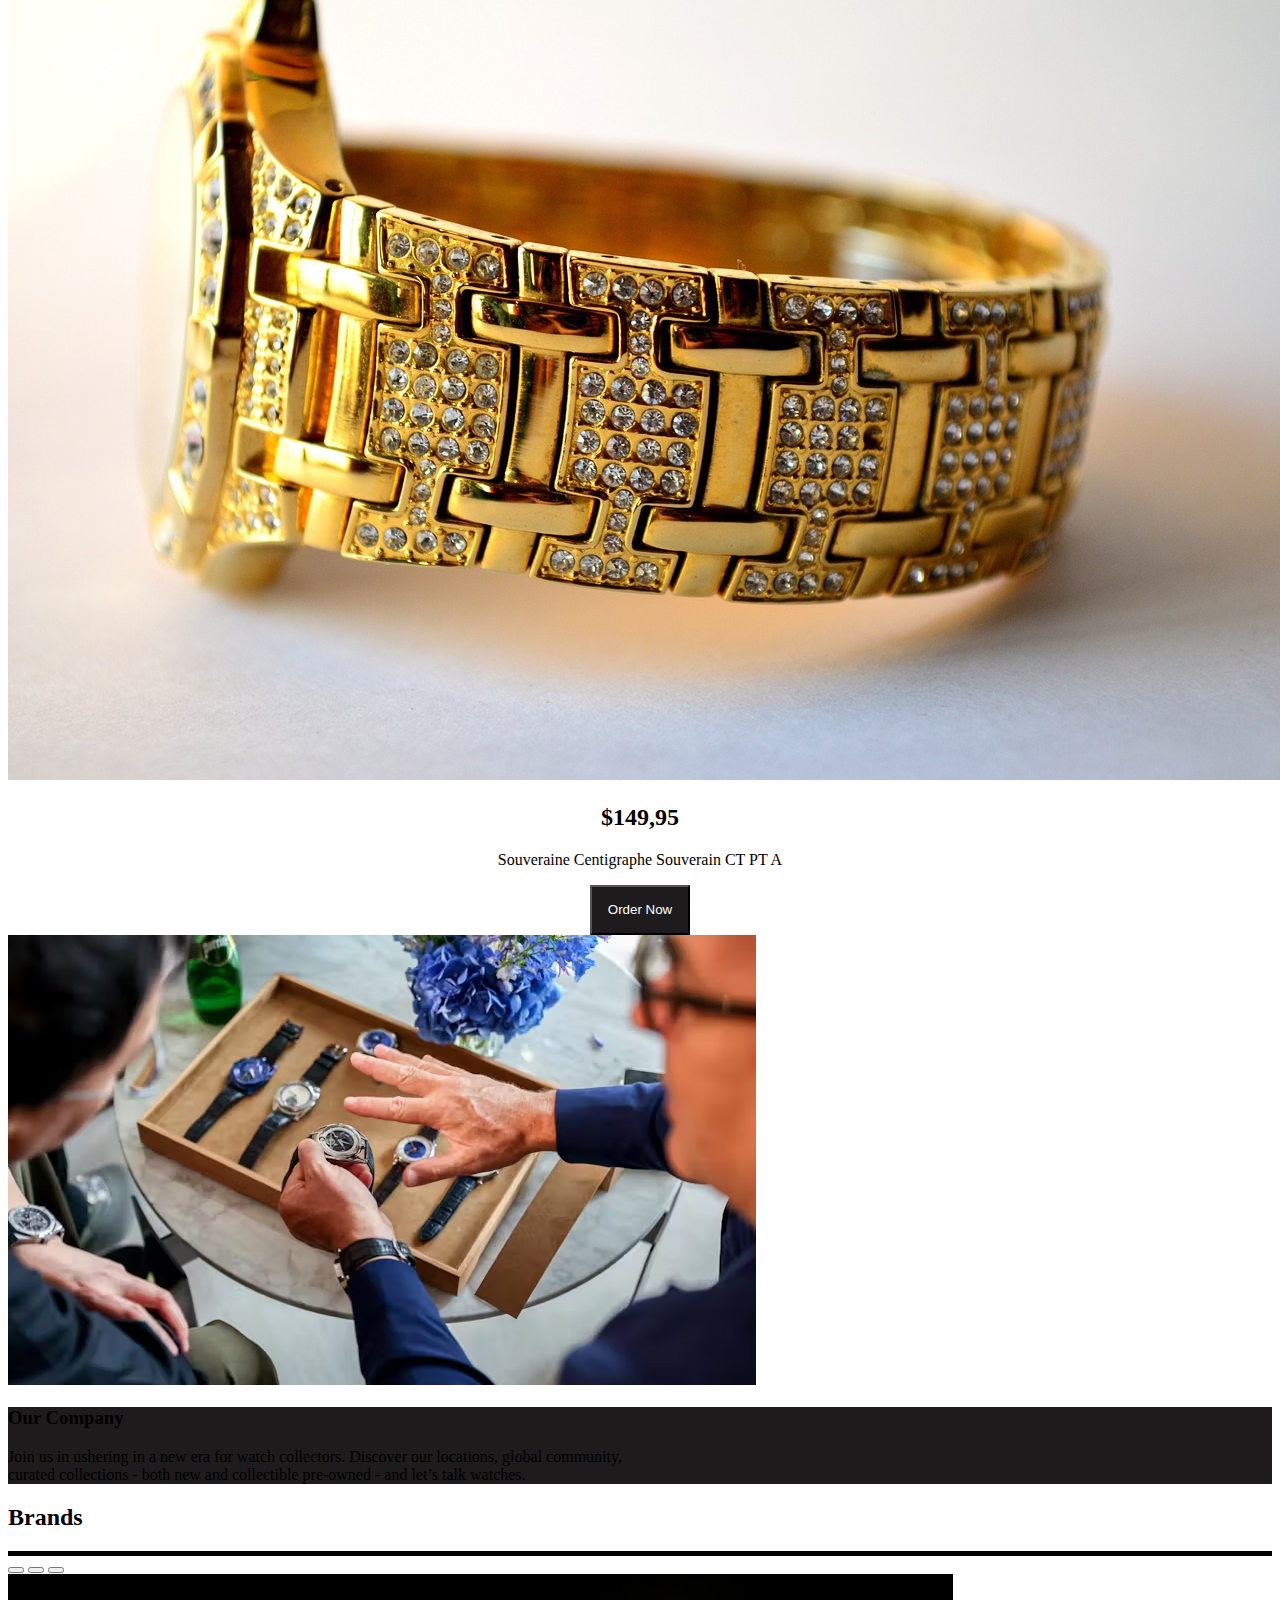
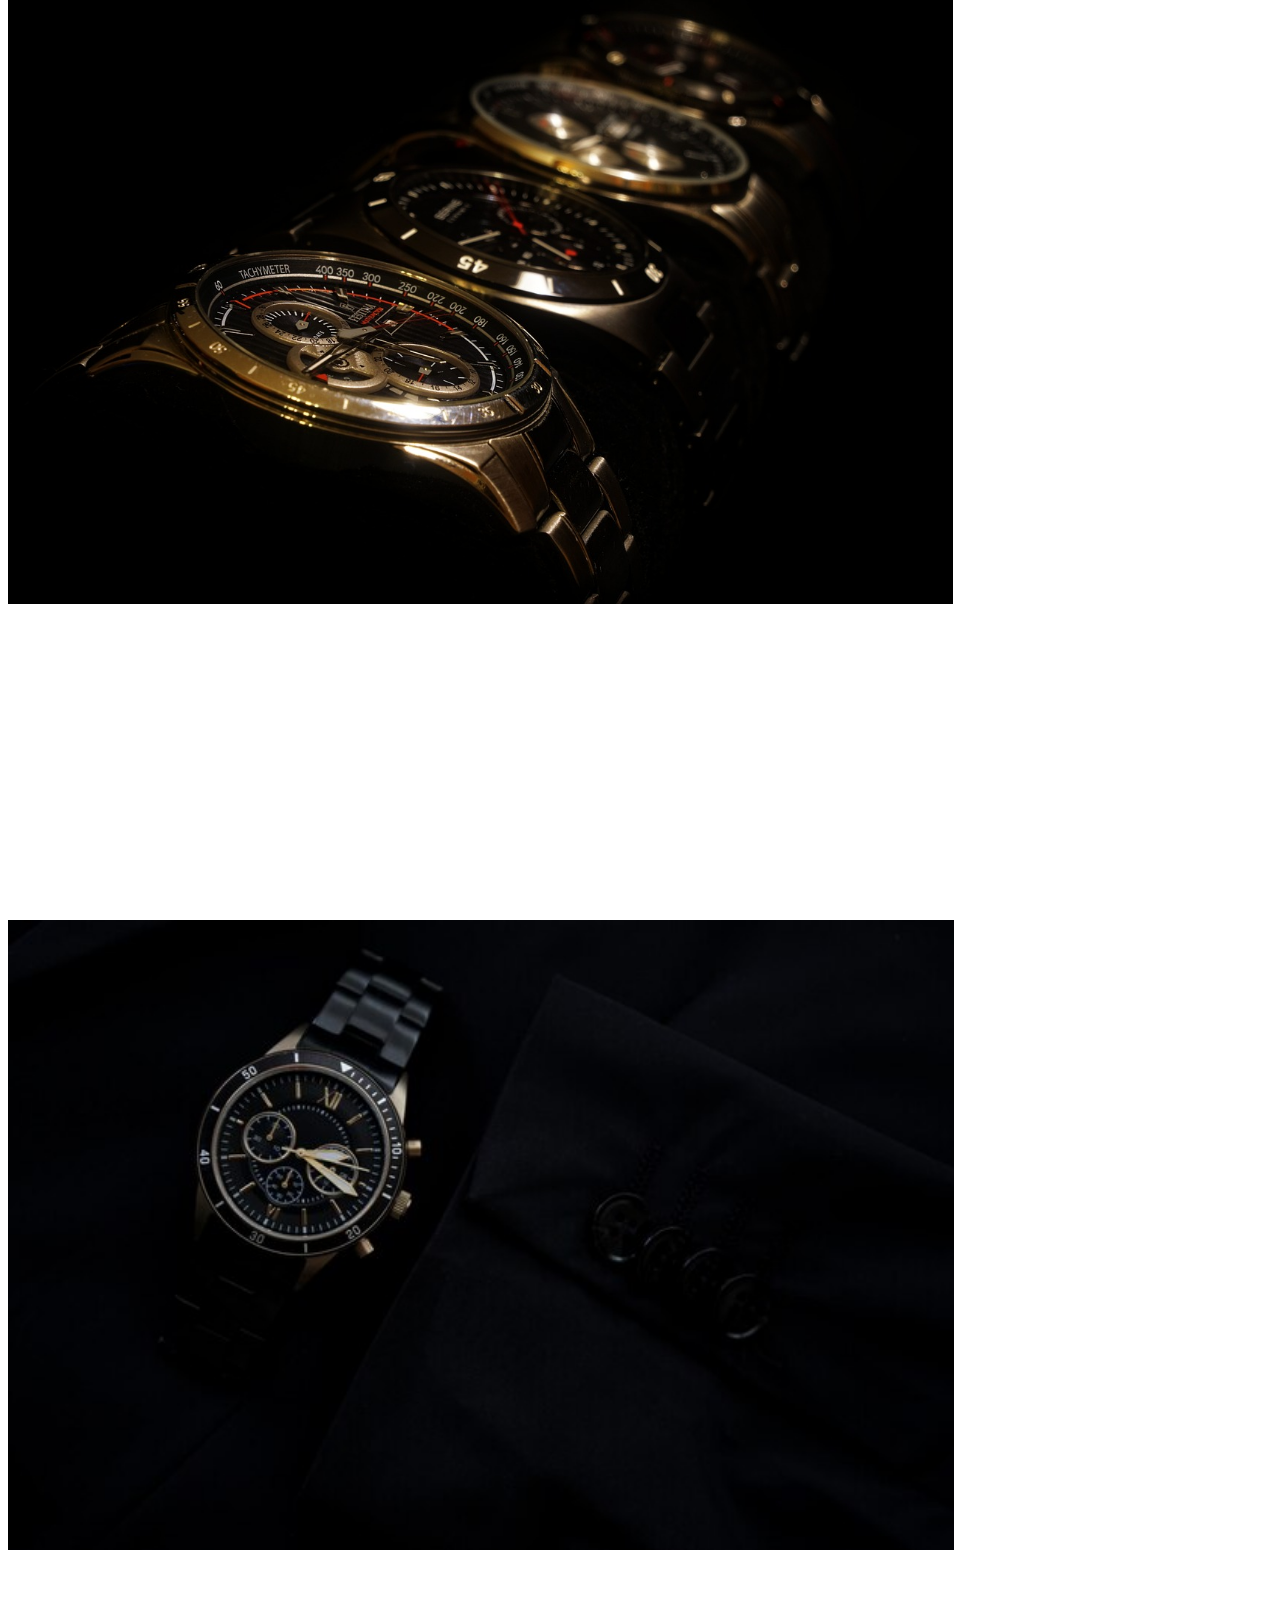
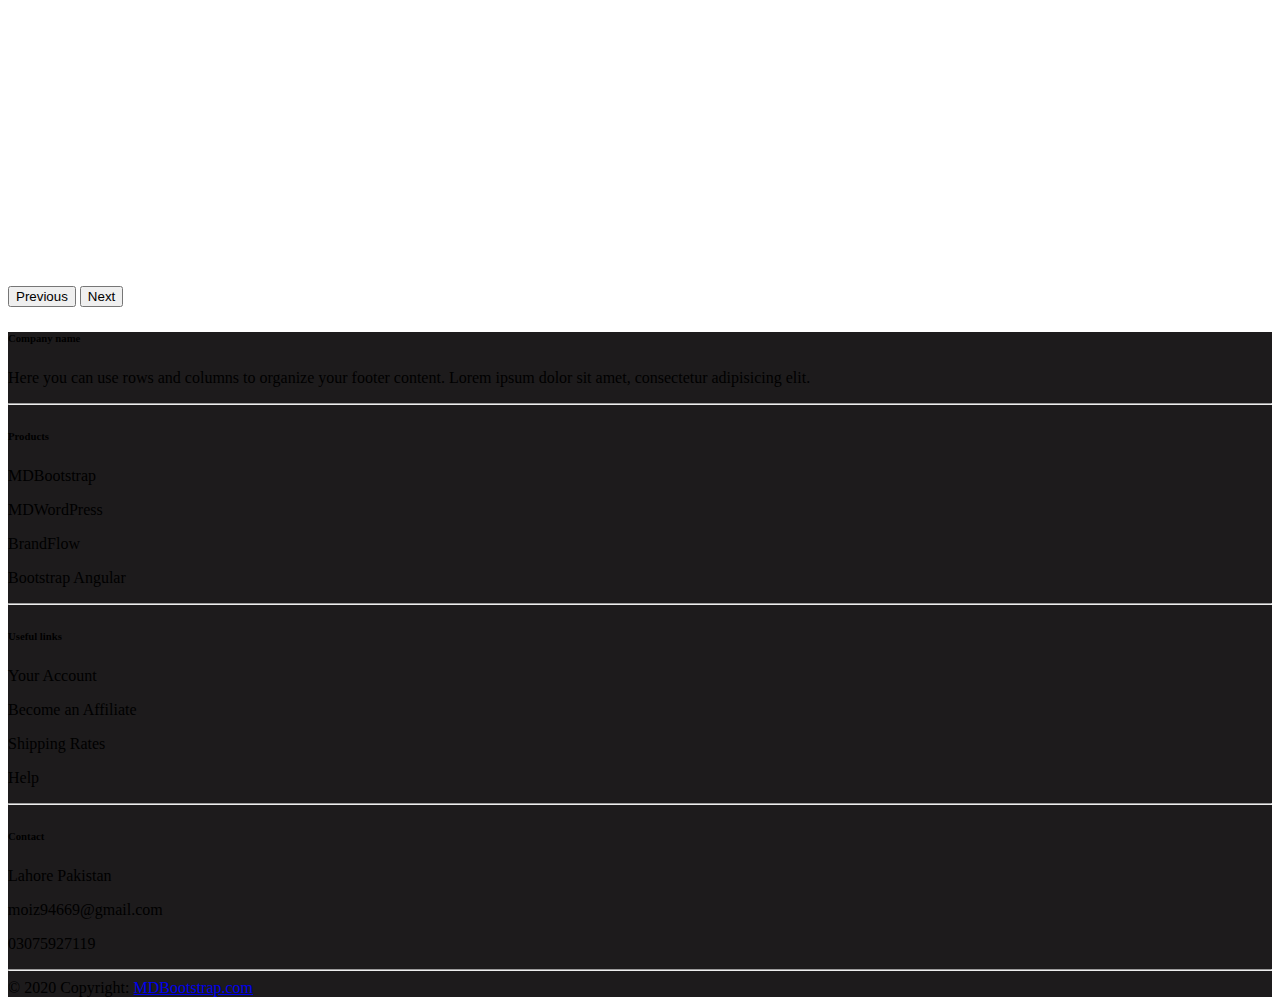
==== commit cdead2ed: "Update index.html" ====
--- a/index.html
+++ b/index.html
@@ -29,13 +29,16 @@
     </div>
    </div>
    <h3 class="py-3 ms-auto me-auto">Imperial Leather</h3>
-   <div class="mt-auto mb-auto gx-5 py-3">
+   <div class="mt-auto mb-auto gx-5 py-3 d-flex justify-content-center align-items-center">
    <i class="fa-solid fa-magnifying-glass"></i>
+   <div class="media">
    <i class="fa-regular fa-user"></i>
-   <i class="fa-regular fa-heart"></i>
-   <i class="fa-solid fa-bag-shopping"></i>
+   <i class="fa-regular fa-heart "></i>
+   <i class="fa-solid fa-bag-shopping "></i>
    </div>
-  </div>
+   </div>
+   </div>
+  
   <!-- Second Navbar -->
   <div class="container second-nav">
   <nav class="navbar navbar-light">
@@ -312,10 +315,10 @@
           <!-- Grid column -->
           <div class="col-md-4 col-lg-3 col-xl-3 mx-auto mt-3">
             <h6 class="text-uppercase mb-4 font-weight-bold">Contact</h6>
-            <p><i class="fas fa-home mr-3"></i> New York, NY 10012, US</p>
-            <p><i class="fas fa-envelope mr-3"></i> info@gmail.com</p>
-            <p><i class="fas fa-phone mr-3"></i> + 01 234 567 88</p>
-            <p><i class="fas fa-print mr-3"></i> + 01 234 567 89</p>
+            <p><i class="fas fa-home mr-3"></i> Lahore Pakistan</p>
+            <p><i class="fas fa-envelope mr-3"></i>moiz94669@gmail.com</p>
+            <p><i class="fas fa-phone mr-3"></i>03075927119</p>
+            
           </div>
           <!-- Grid column -->
         </div>
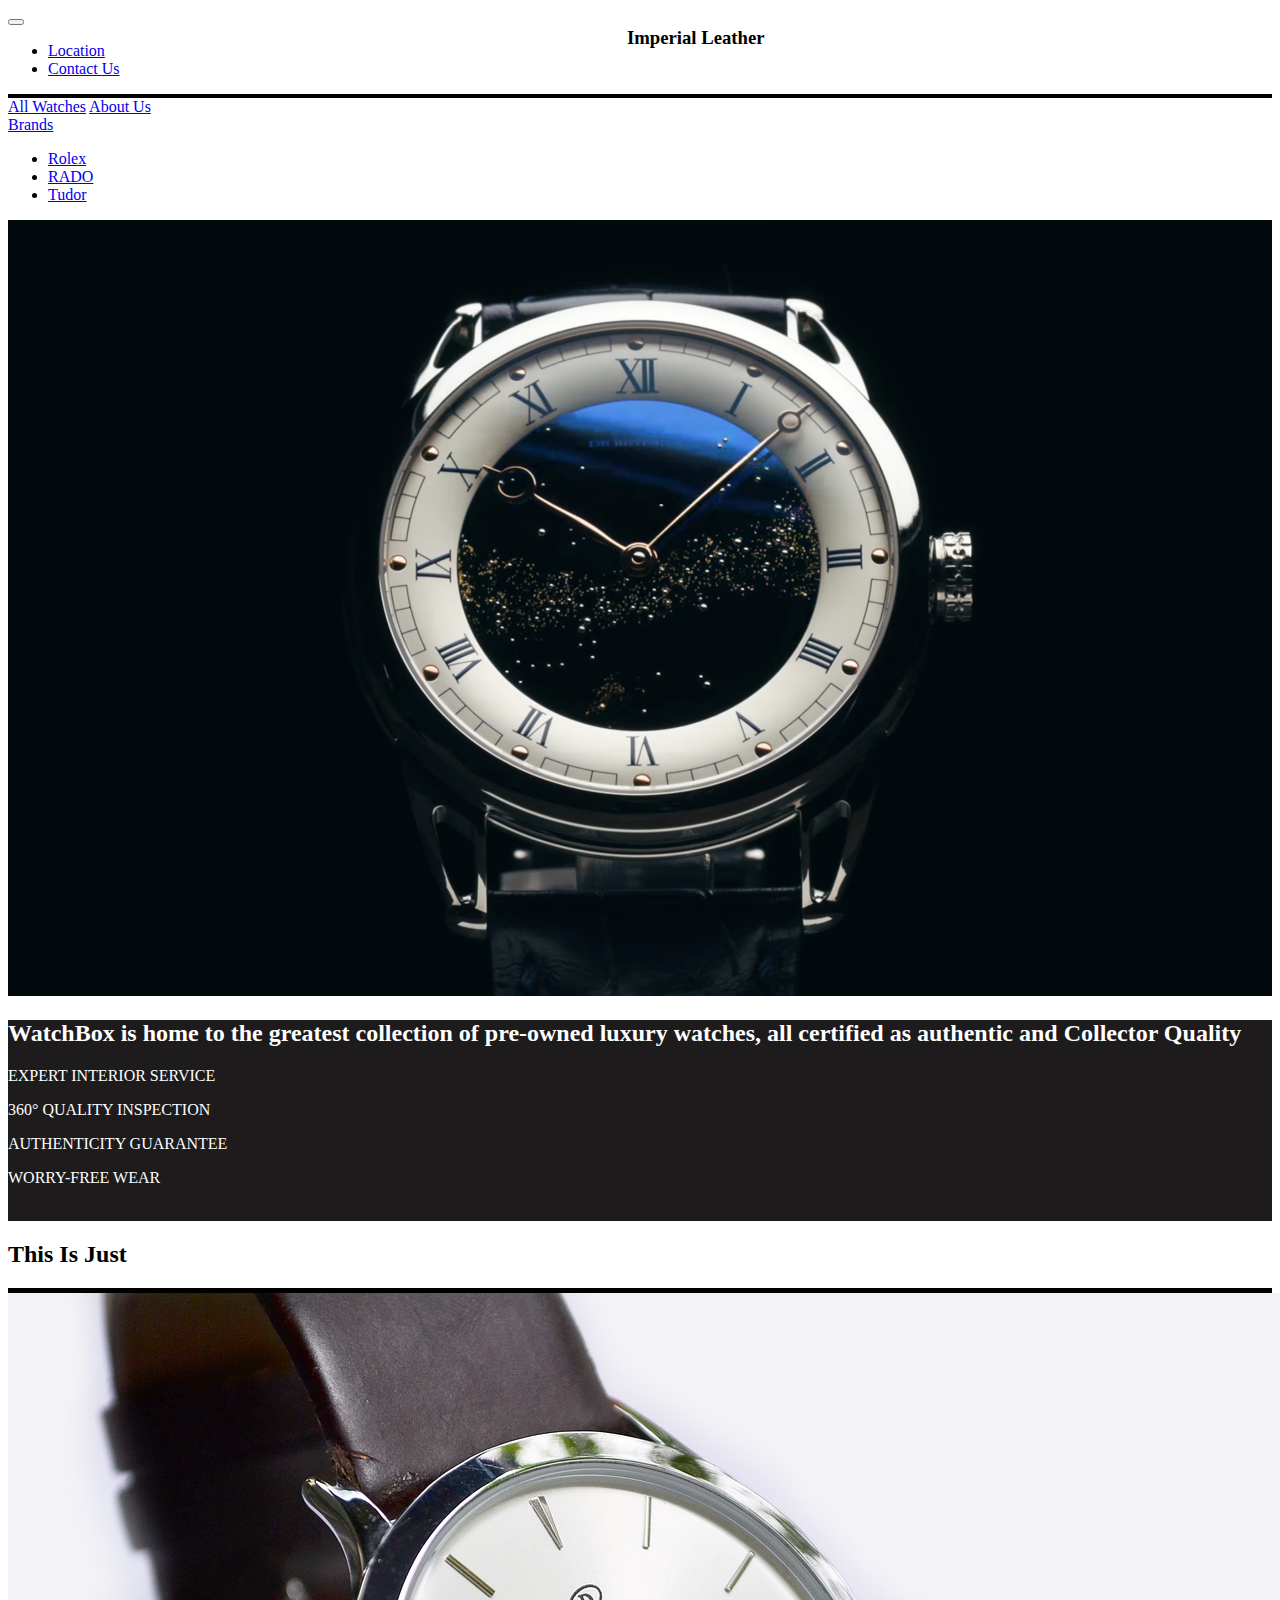
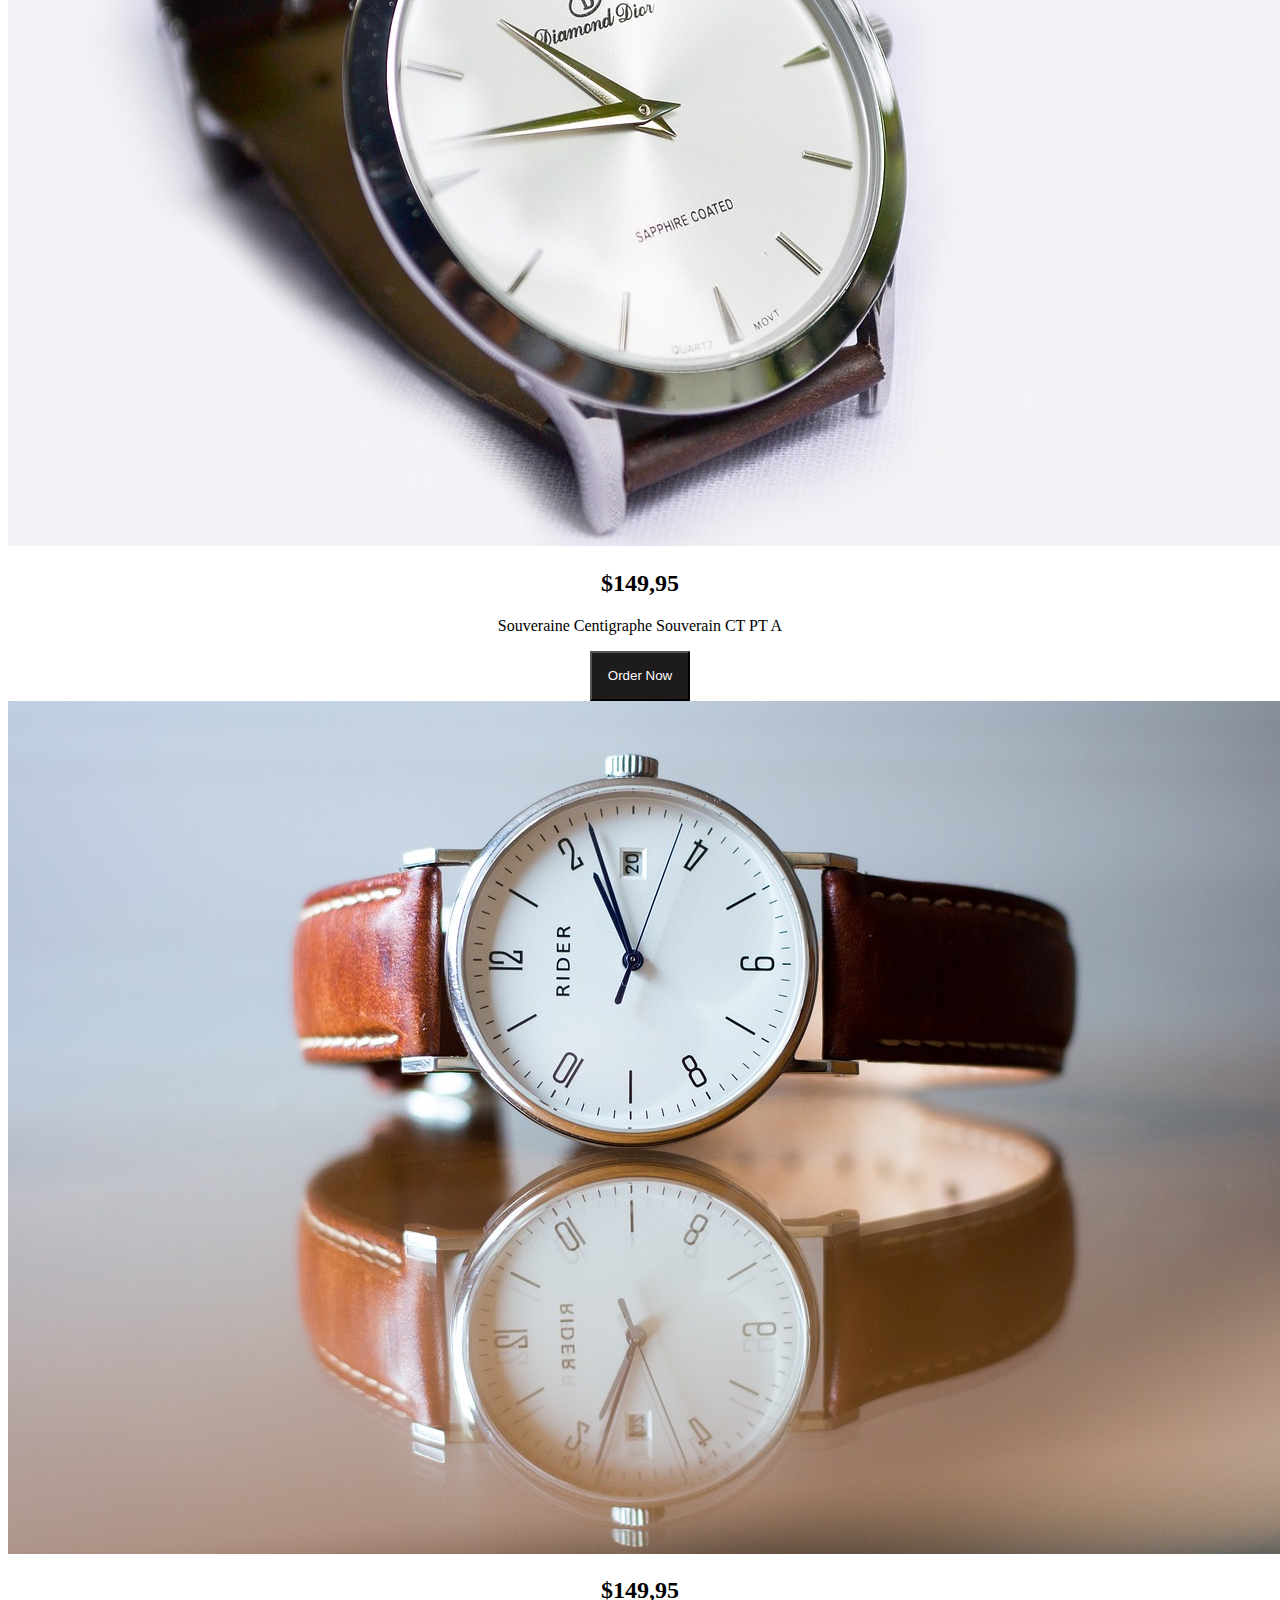
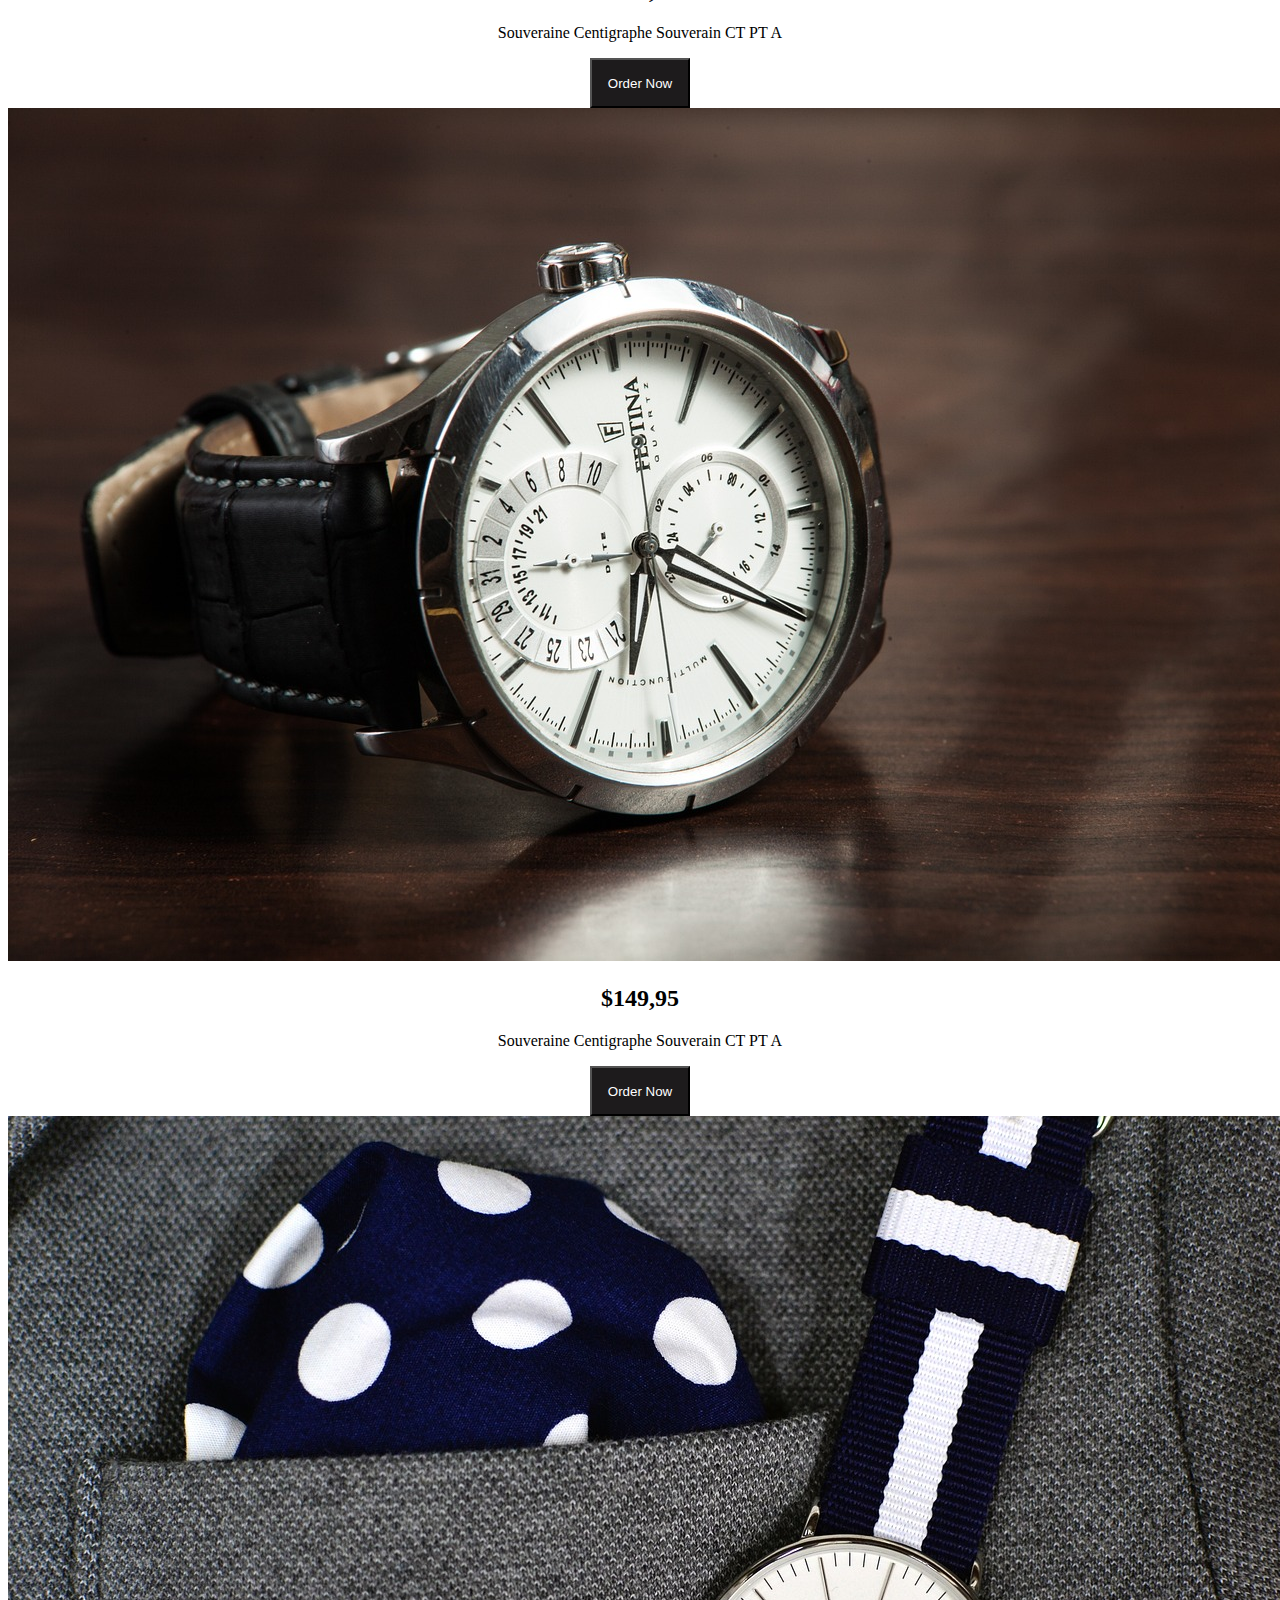
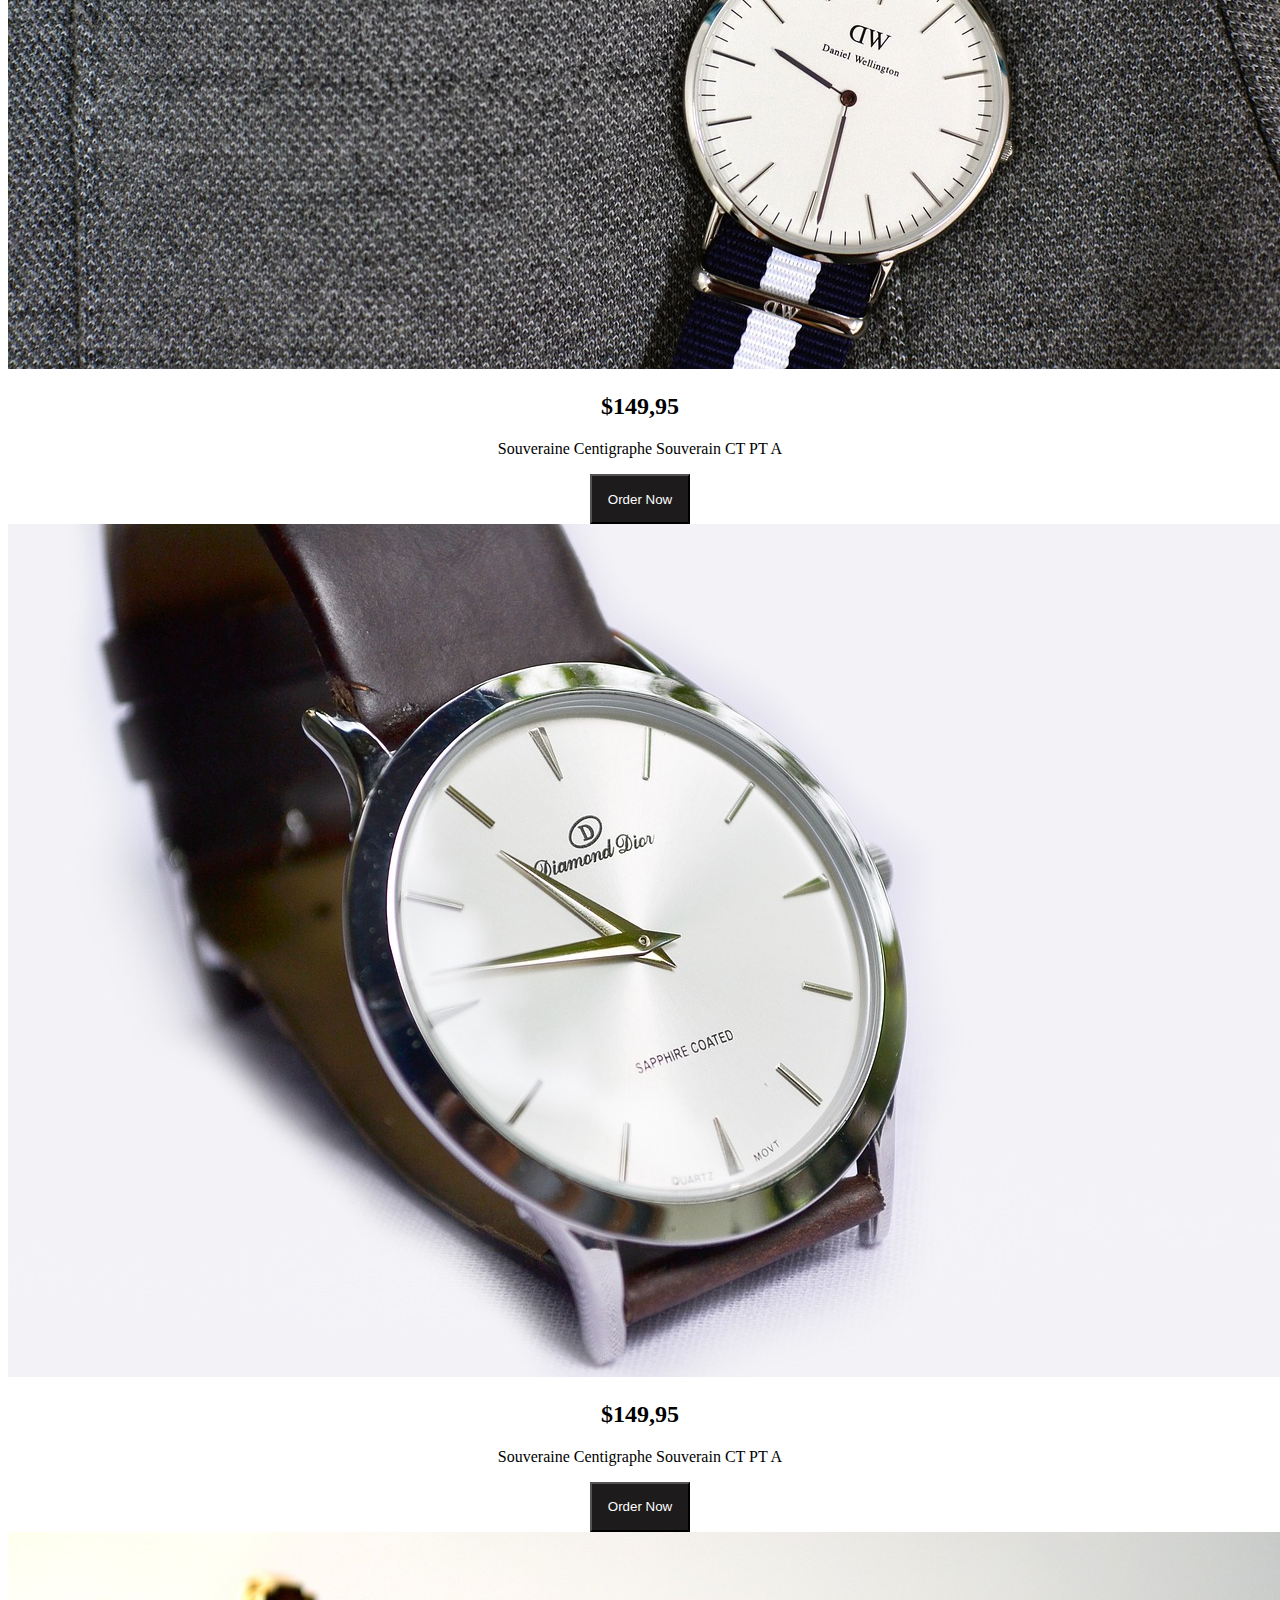
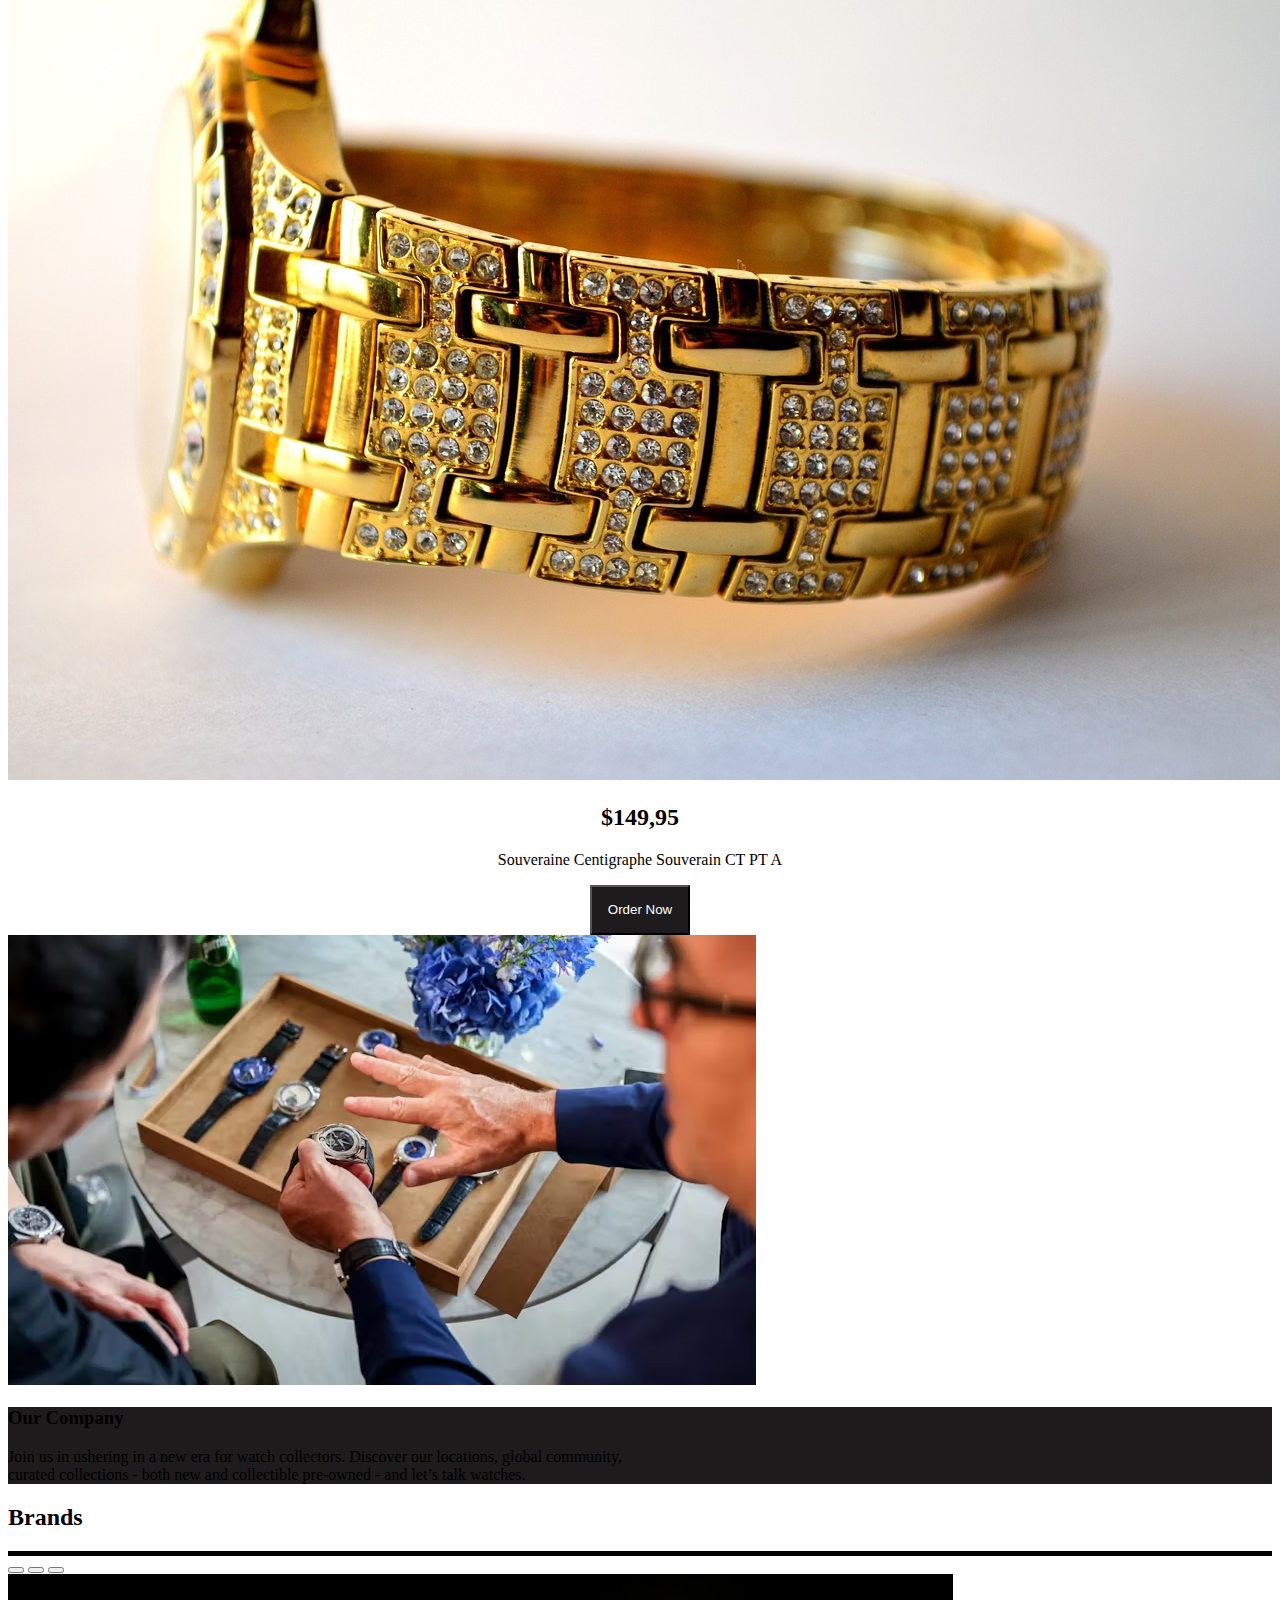
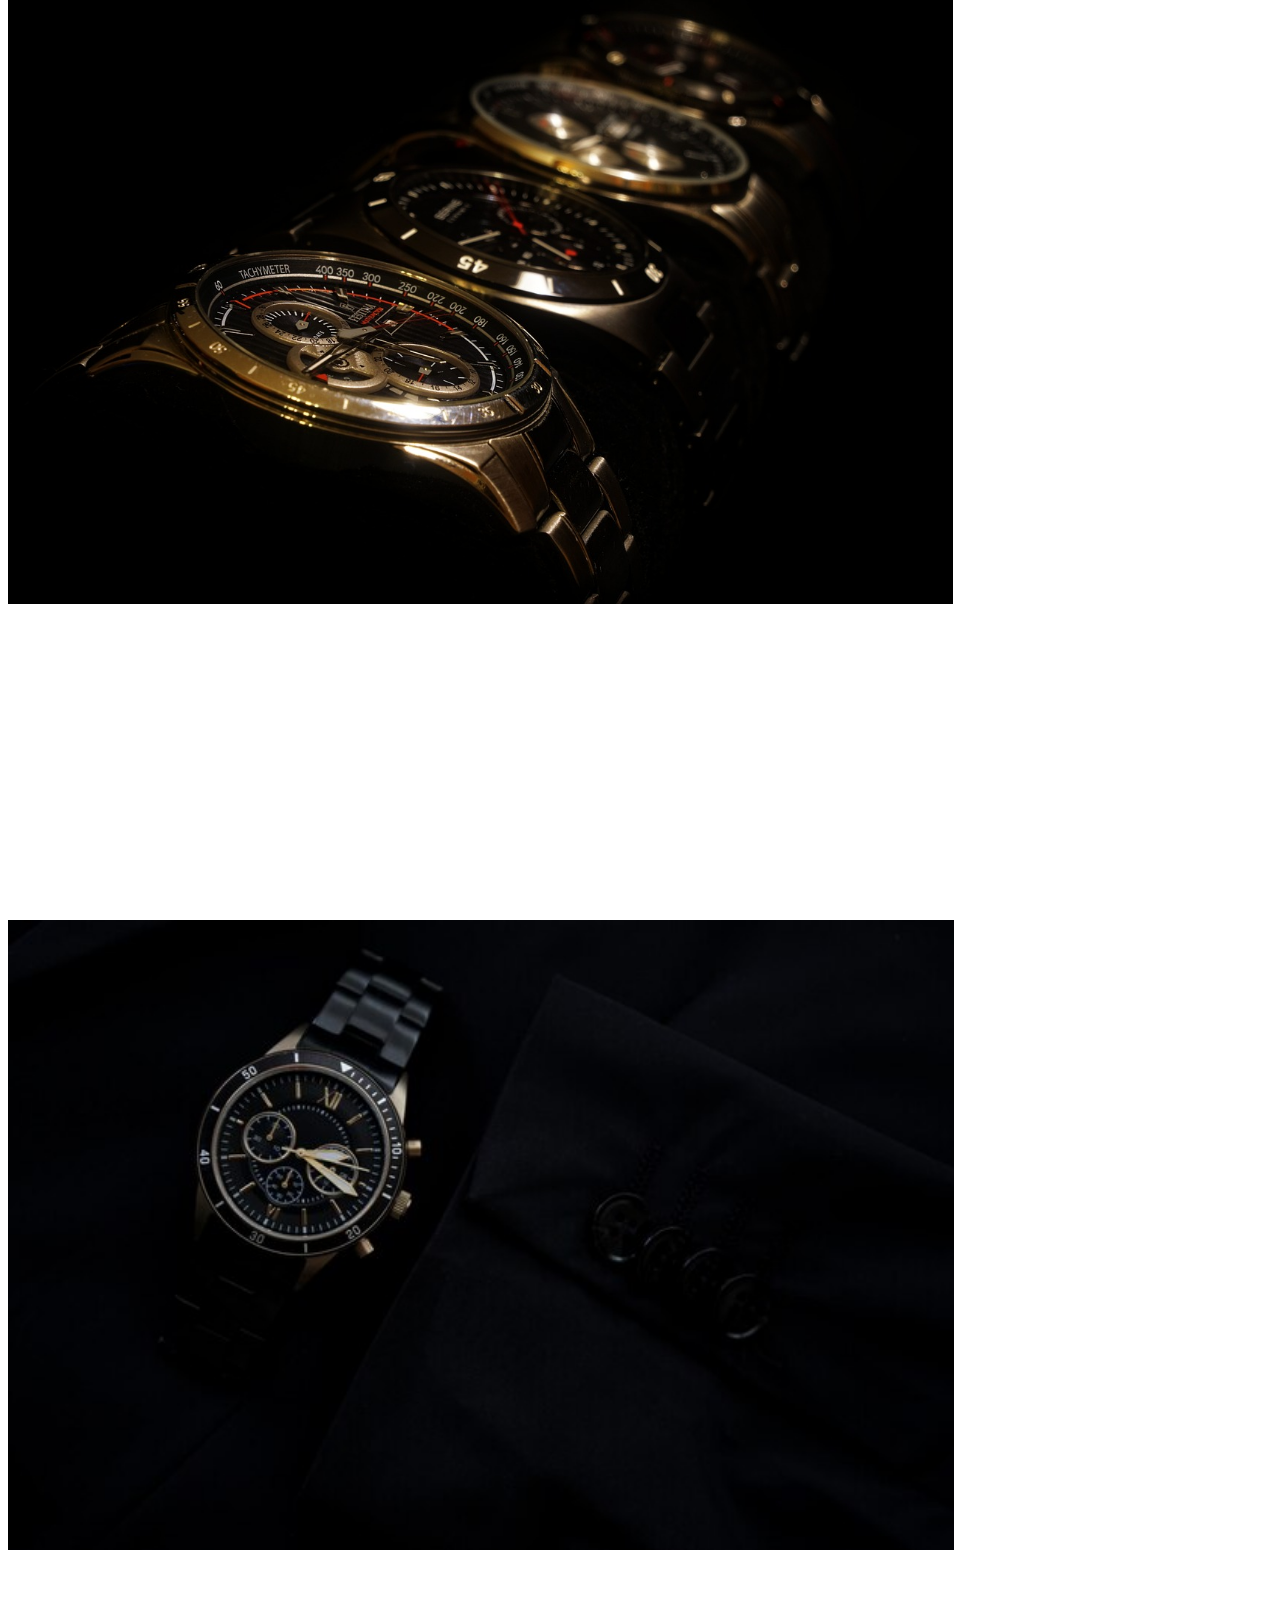
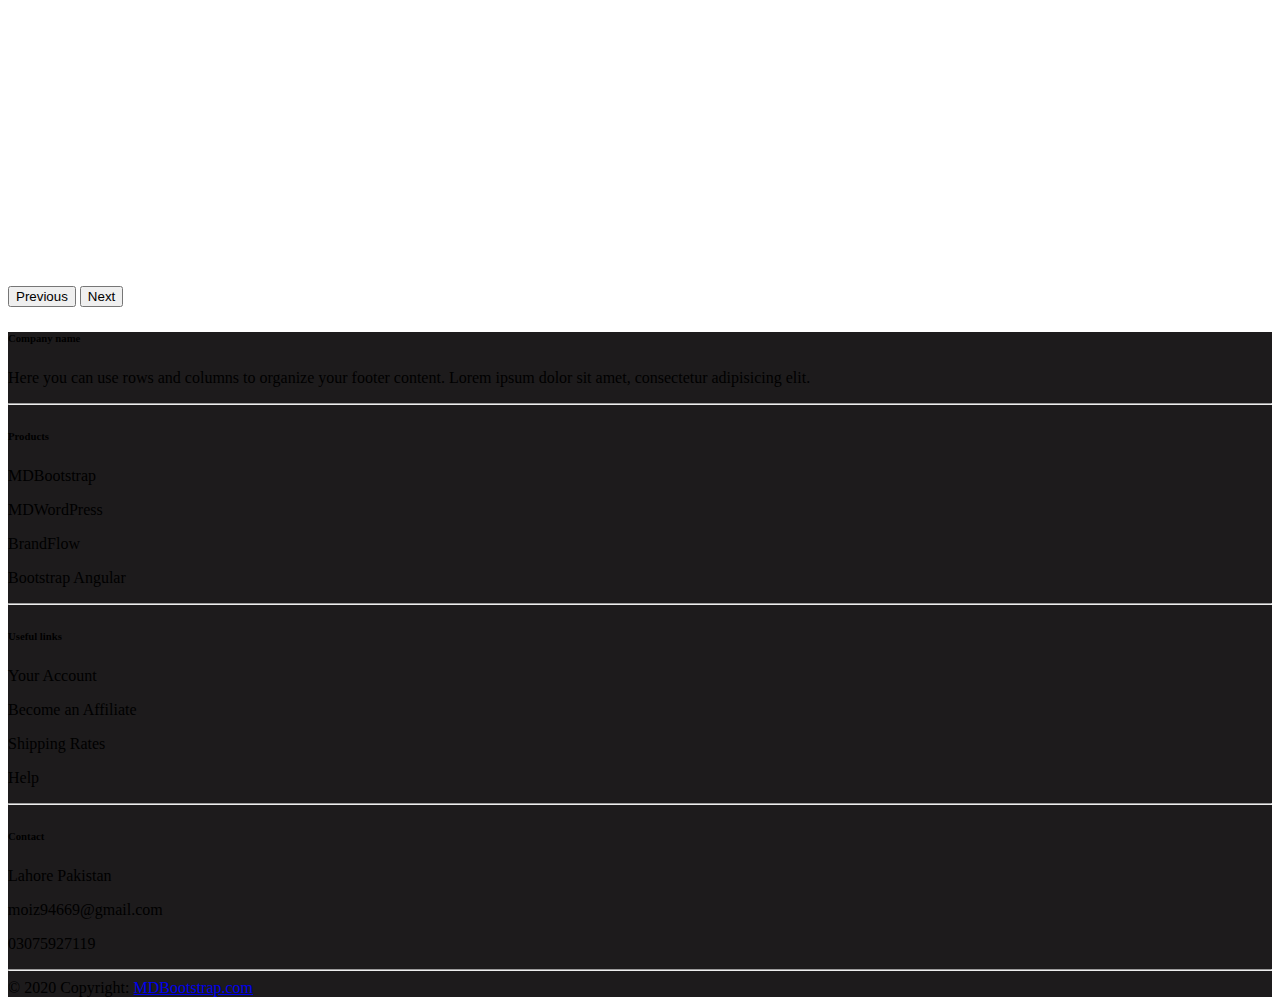
==== commit 320e2129: "Update index.html" ====
--- a/index.html
+++ b/index.html
@@ -5,6 +5,13 @@
     <meta name="viewport" content="width=device-width, initial-scale=1.0" />
     <title>Document</title>
     <link rel="stylesheet" href="watch.css">
+        <style>
+      @media screen and (max-width: 600px){
+       .media{
+        display: none;
+       }
+      }
+    </style>
     <link href="https://cdn.jsdelivr.net/npm/bootstrap@5.2.3/dist/css/bootstrap.min.css" rel="stylesheet" integrity="sha384-rbsA2VBKQhggwzxH7pPCaAqO46MgnOM80zW1RWuH61DGLwZJEdK2Kadq2F9CUG65" crossorigin="anonymous">
   </head>
     <link rel="stylesheet" href="https://cdnjs.cloudflare.com/ajax/libs/font-awesome/6.4.2/css/all.min.css" integrity="sha512-z3gLpd7yknf1YoNbCzqRKc4qyor8gaKU1qmn+CShxbuBusANI9QpRohGBreCFkKxLhei6S9CQXFEbbKuqLg0DA==" crossorigin="anonymous" referrerpolicy="no-referrer" />
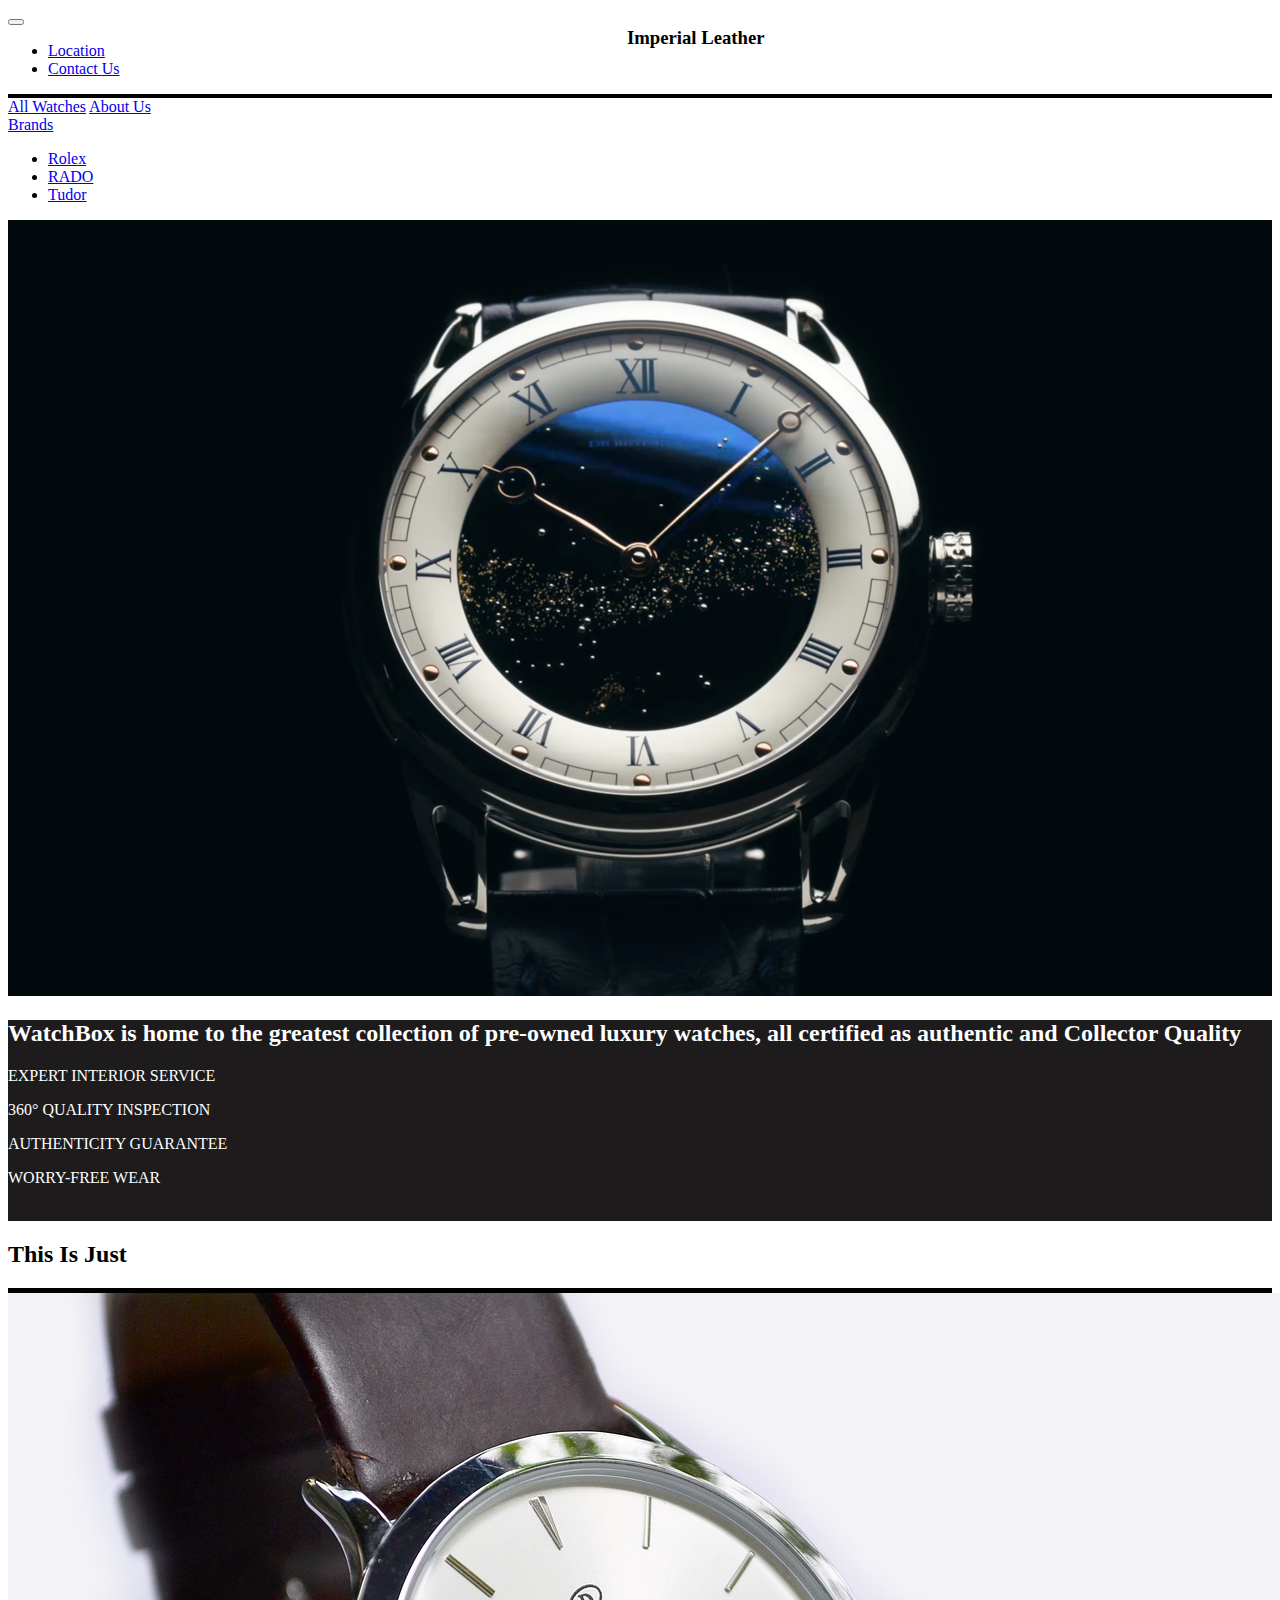
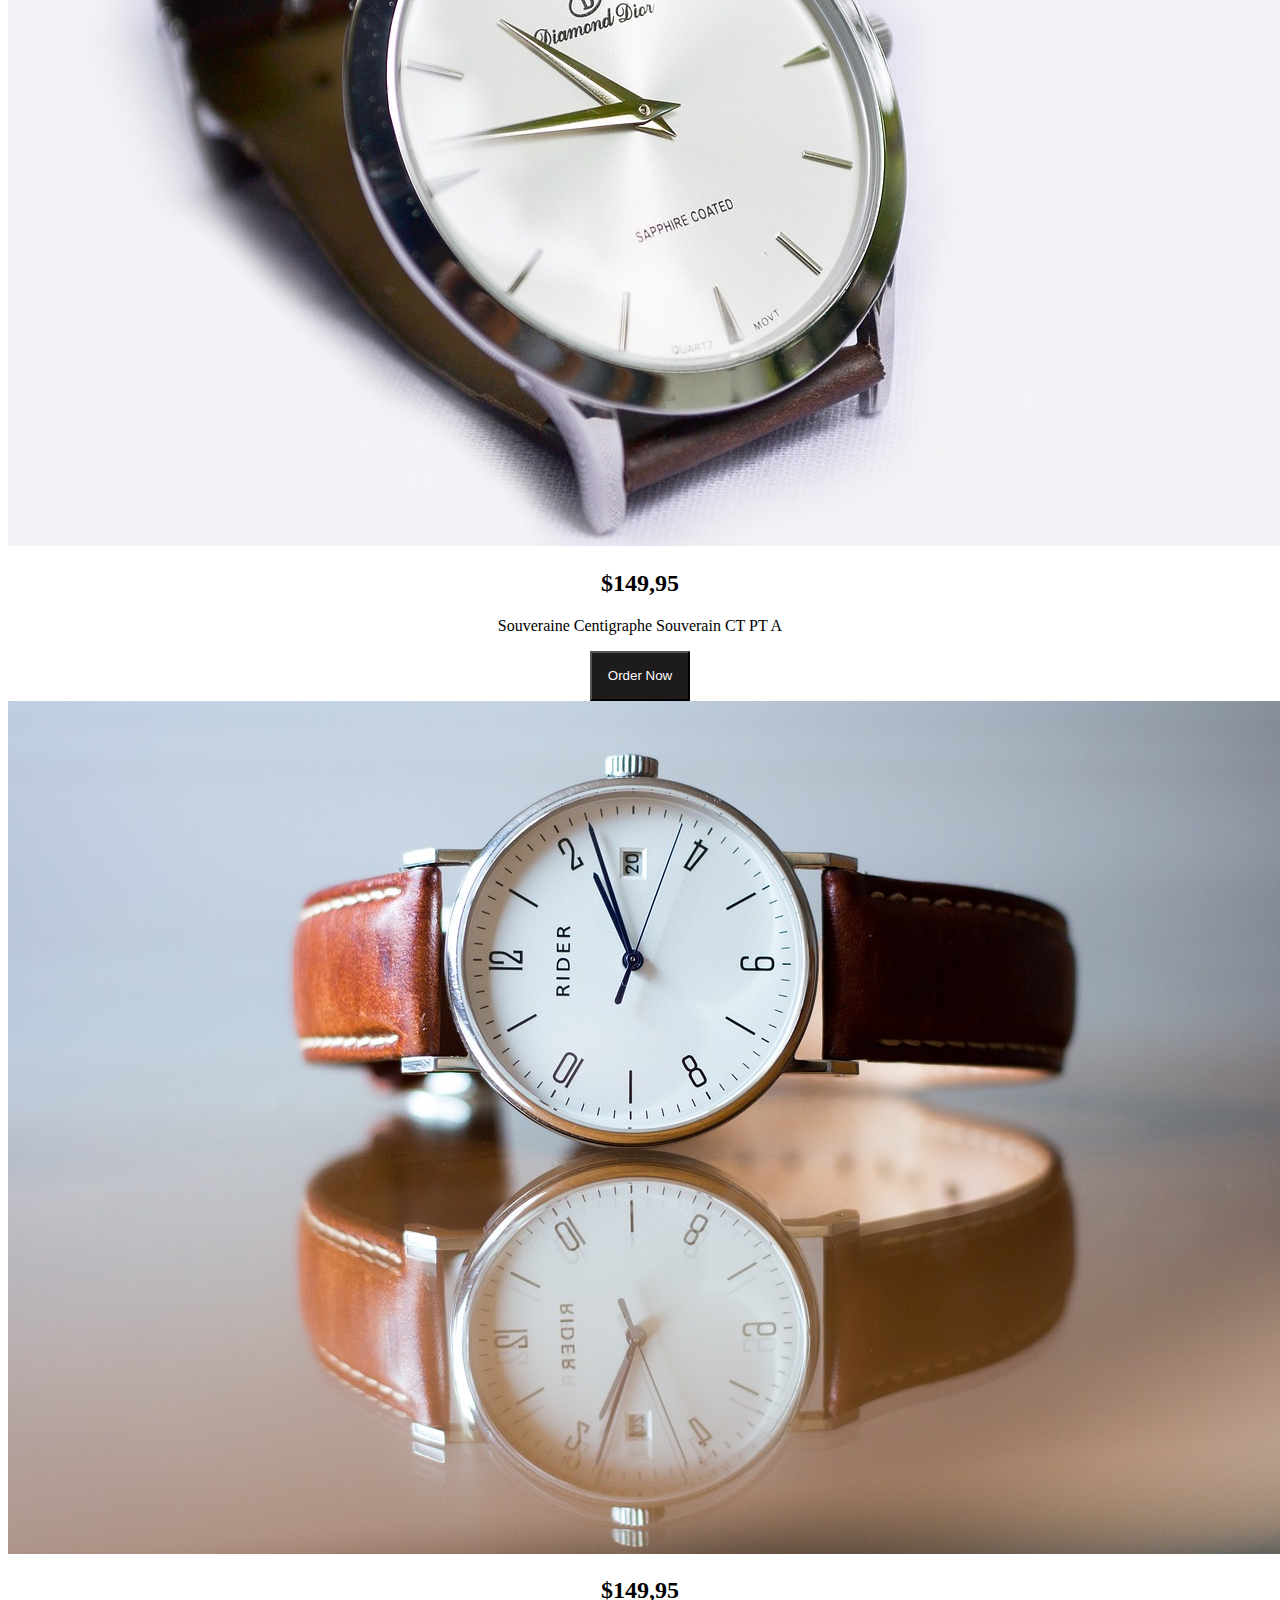
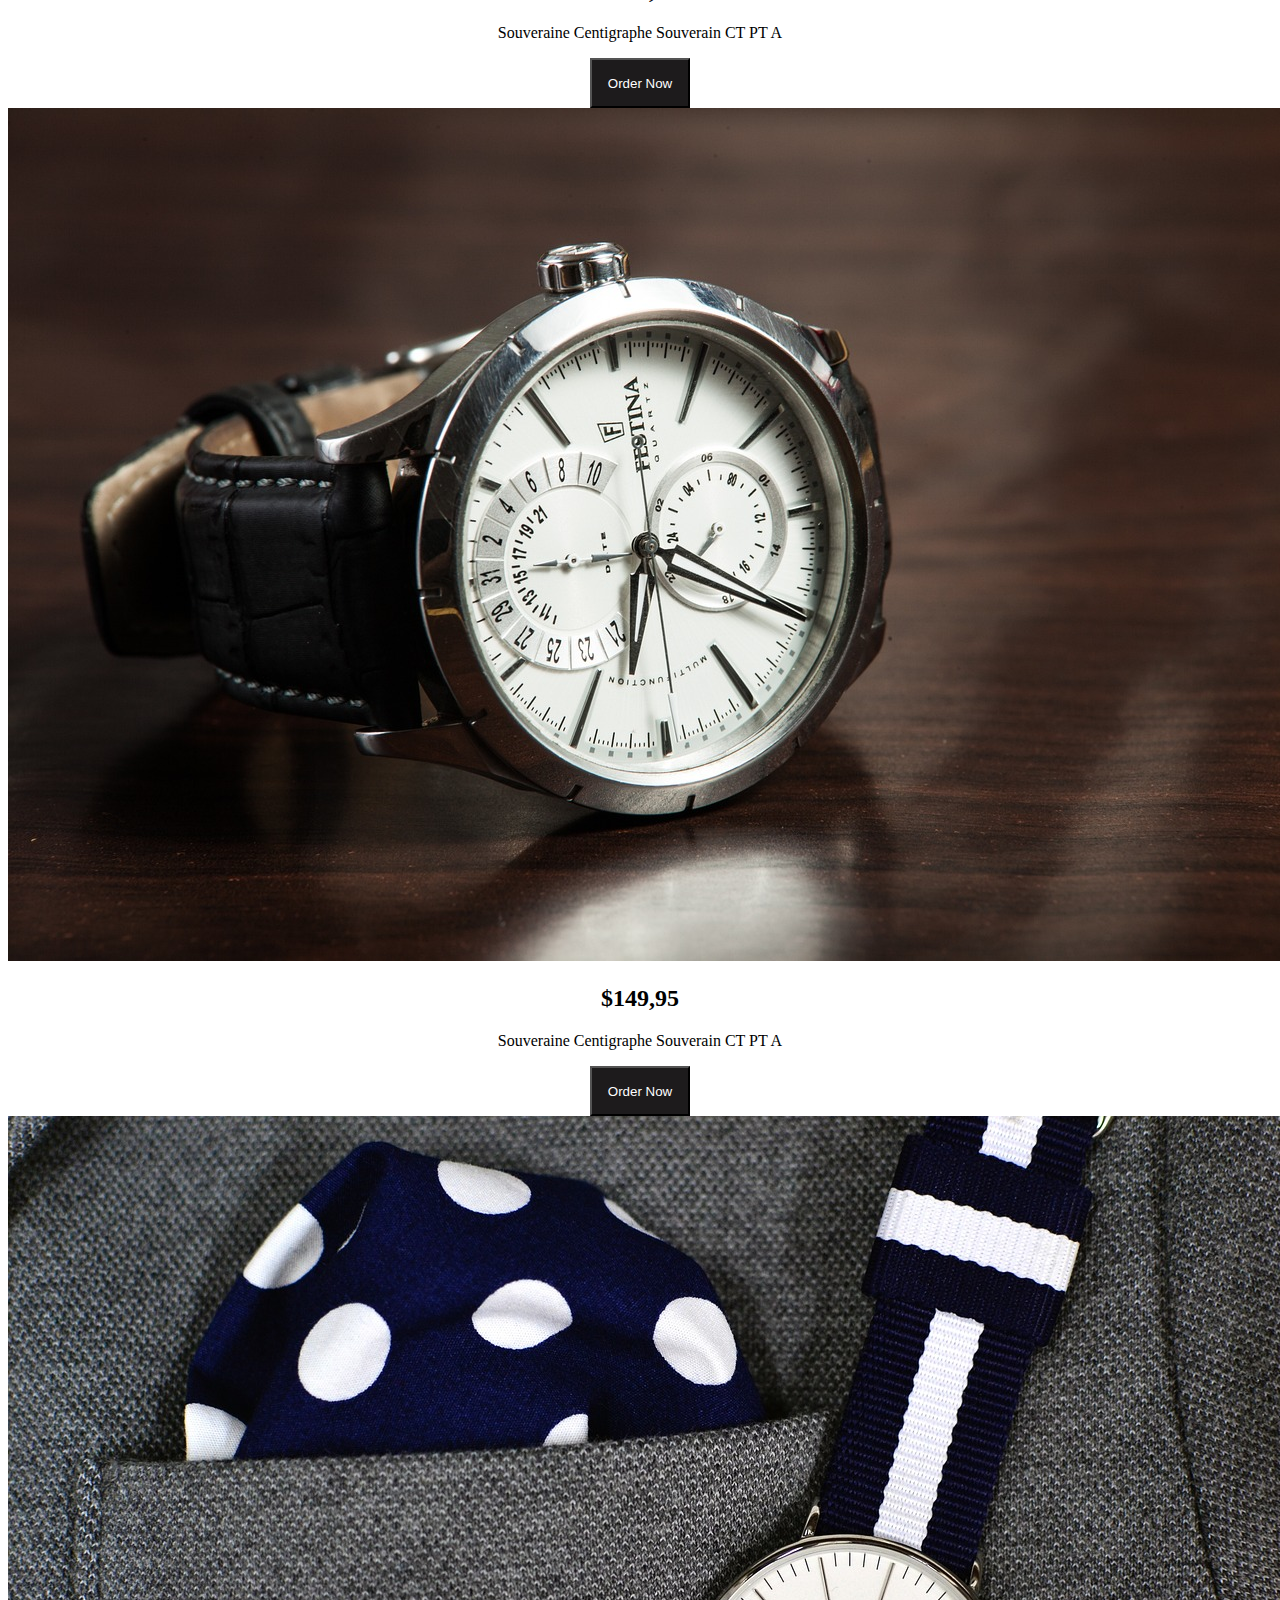
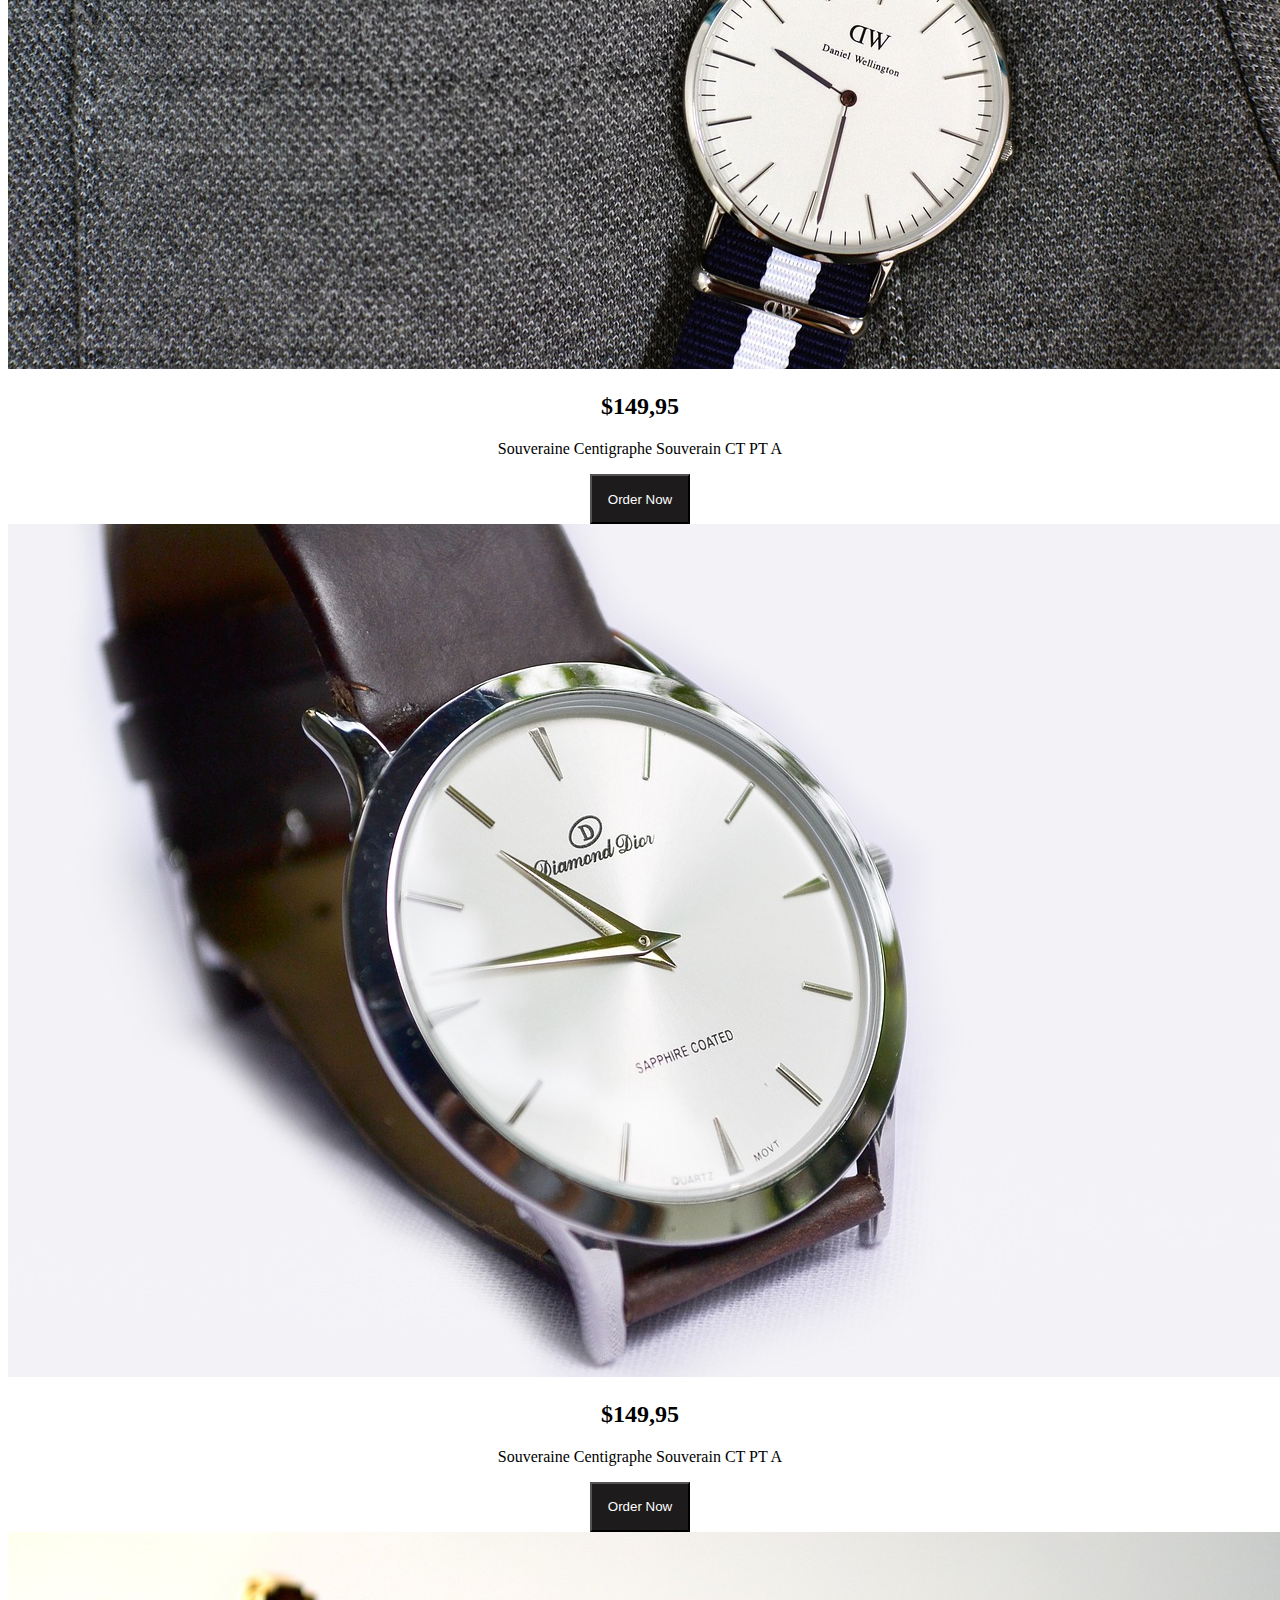
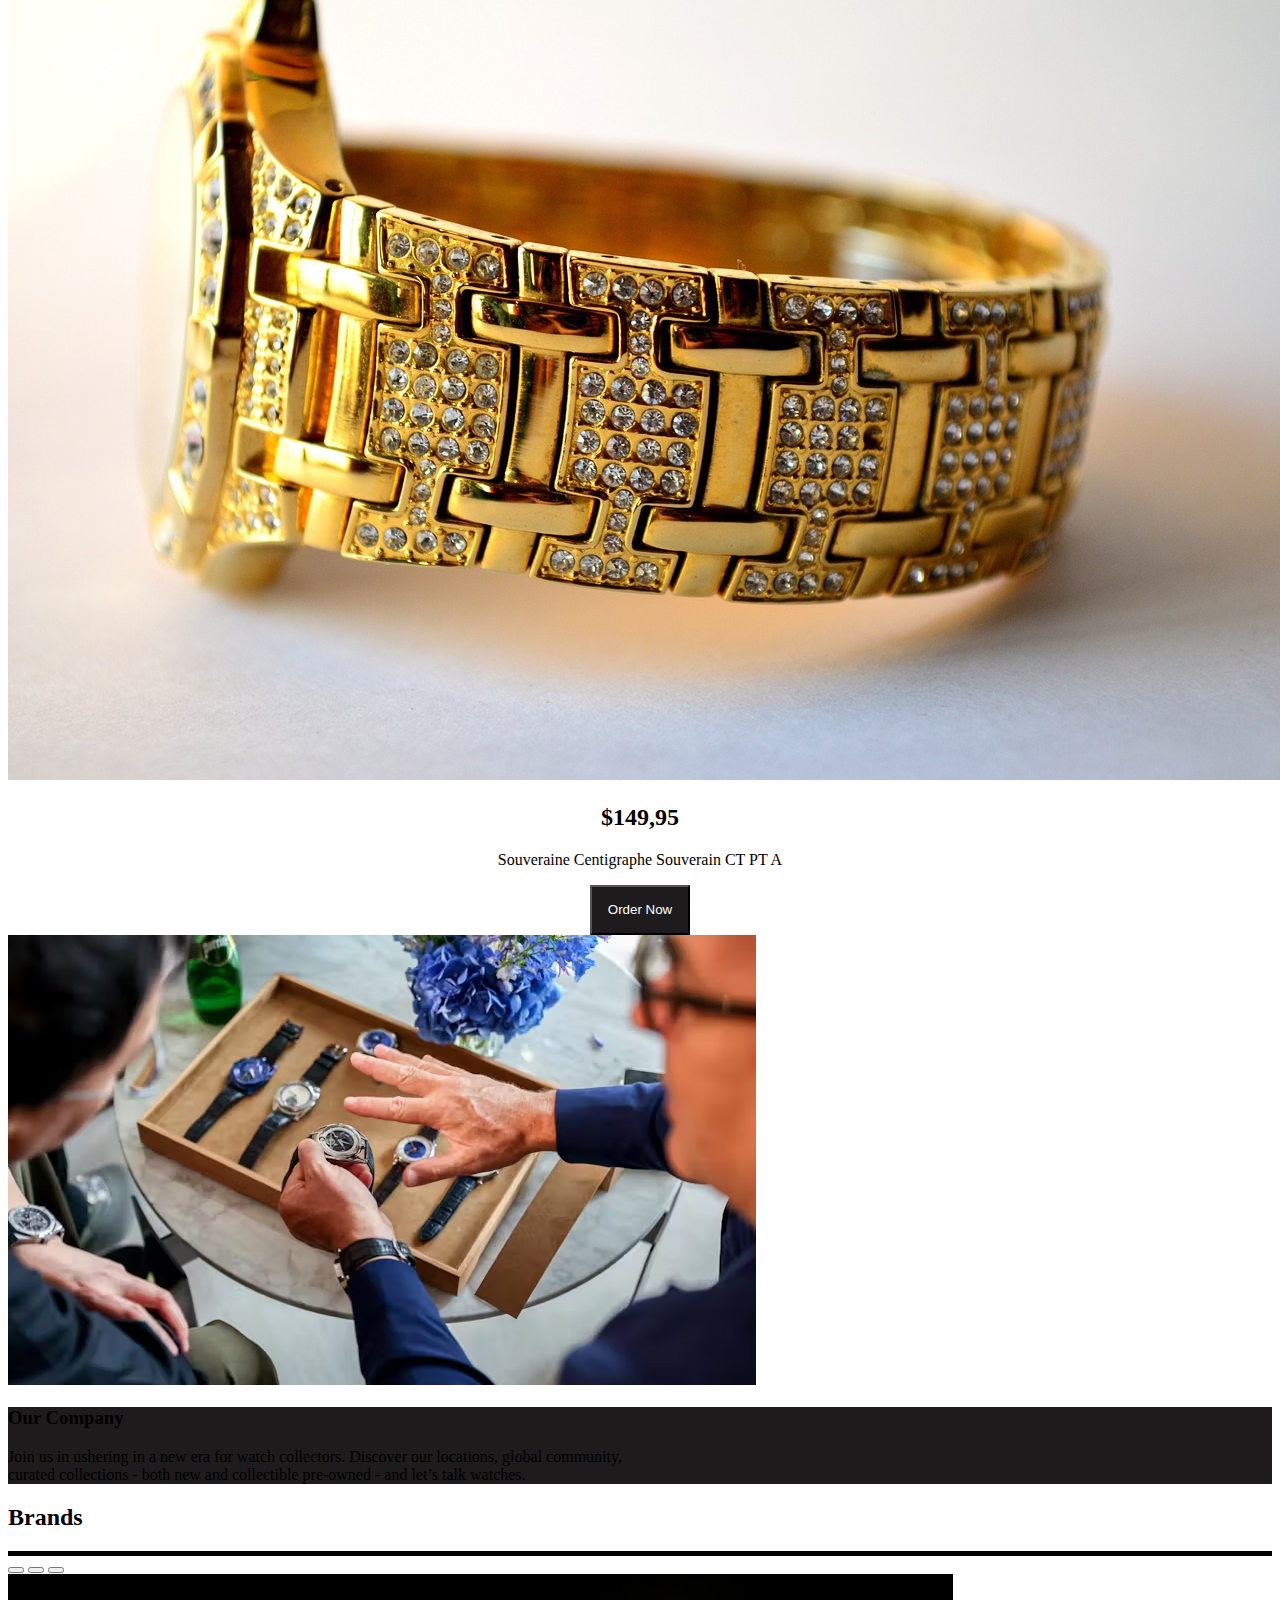
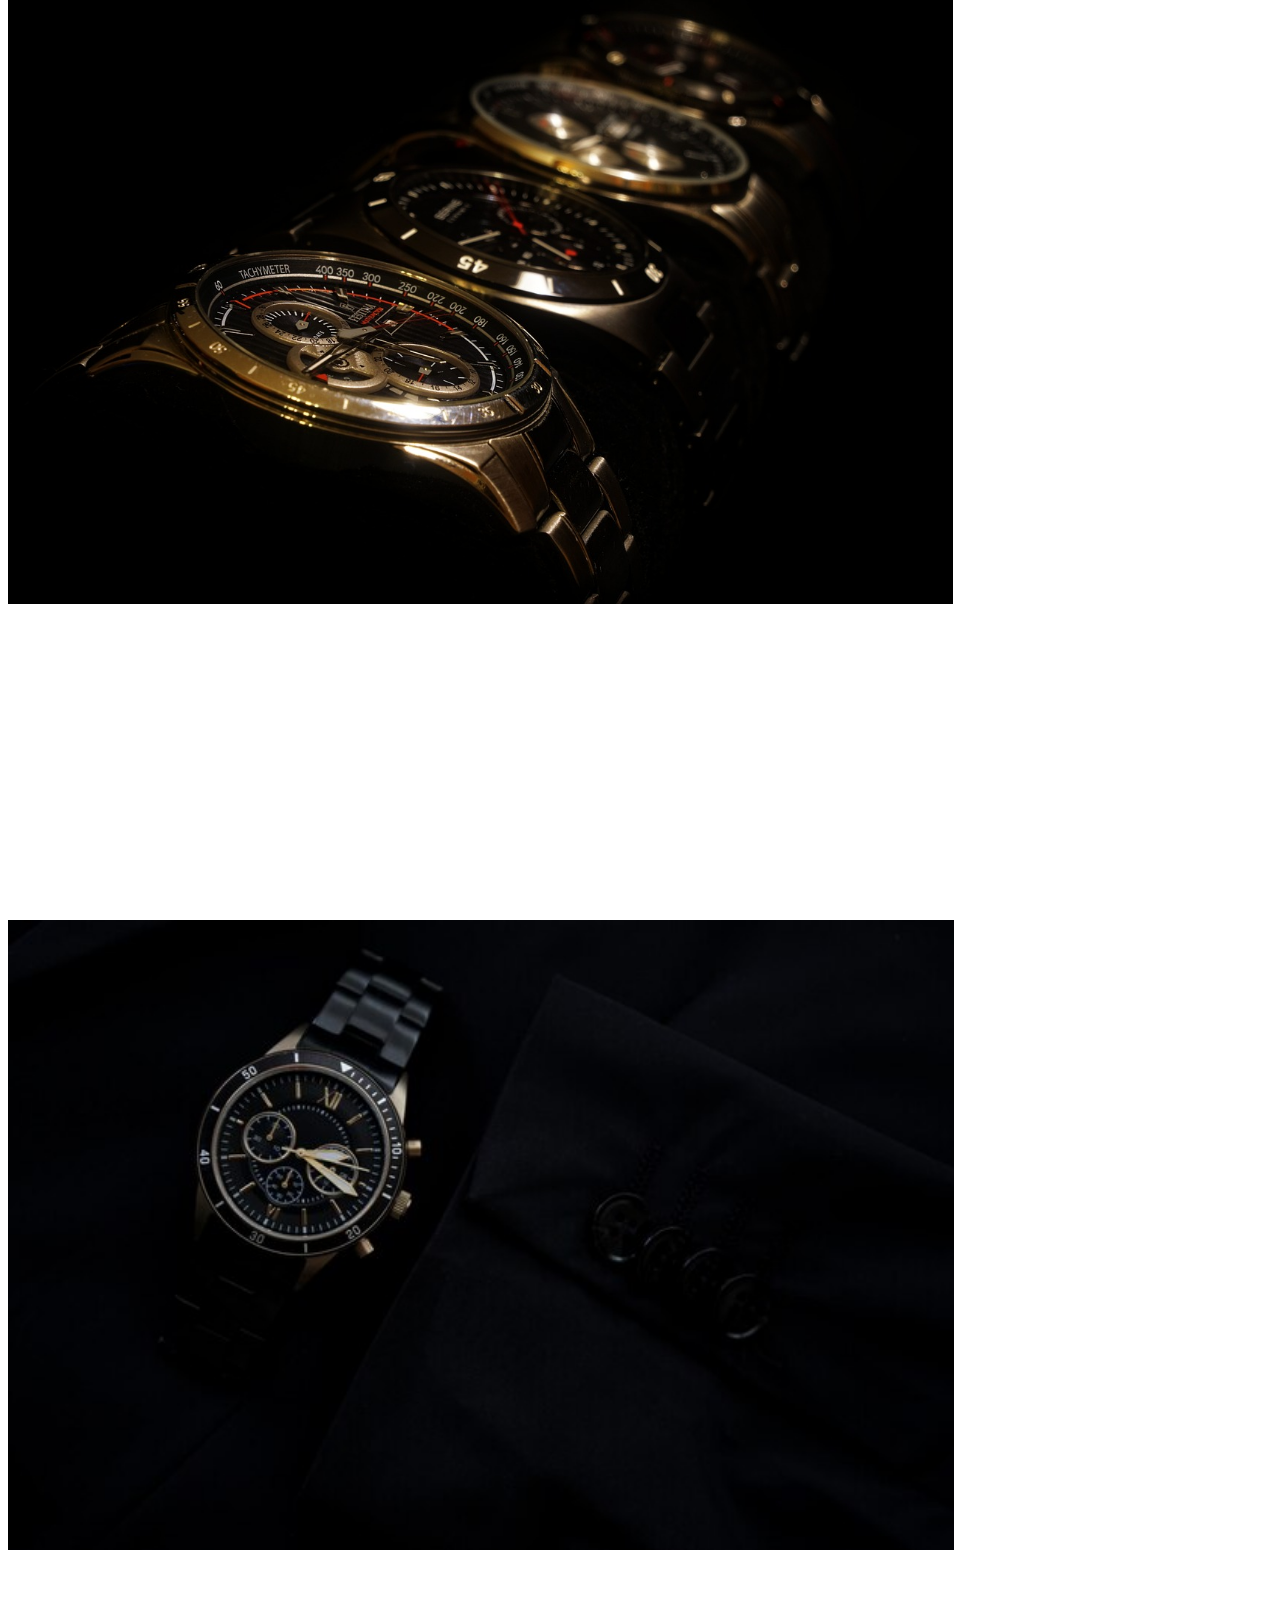
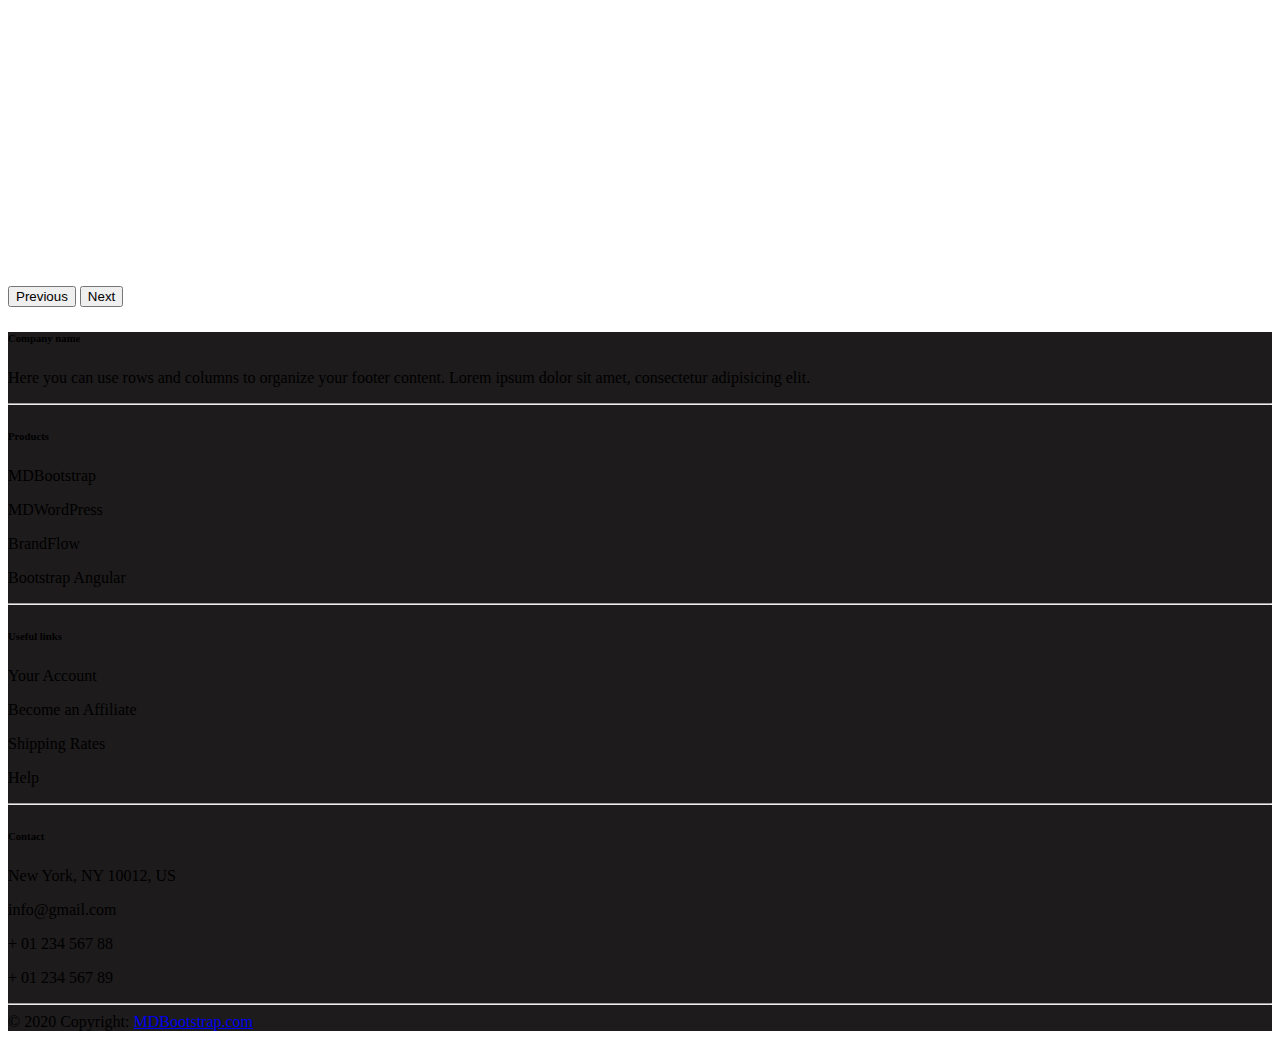
==== commit 4b06cabd: "Update index.html" ====
--- a/index.html
+++ b/index.html
@@ -5,7 +5,7 @@
     <meta name="viewport" content="width=device-width, initial-scale=1.0" />
     <title>Document</title>
     <link rel="stylesheet" href="watch.css">
-        <style>
+    <style>
       @media screen and (max-width: 600px){
        .media{
         display: none;
@@ -44,8 +44,7 @@
    <i class="fa-solid fa-bag-shopping "></i>
    </div>
    </div>
-   </div>
-  
+  </div>
   <!-- Second Navbar -->
   <div class="container second-nav">
   <nav class="navbar navbar-light">
@@ -322,10 +321,10 @@
           <!-- Grid column -->
           <div class="col-md-4 col-lg-3 col-xl-3 mx-auto mt-3">
             <h6 class="text-uppercase mb-4 font-weight-bold">Contact</h6>
-            <p><i class="fas fa-home mr-3"></i> Lahore Pakistan</p>
-            <p><i class="fas fa-envelope mr-3"></i>moiz94669@gmail.com</p>
-            <p><i class="fas fa-phone mr-3"></i>03075927119</p>
-            
+            <p><i class="fas fa-home mr-3"></i> New York, NY 10012, US</p>
+            <p><i class="fas fa-envelope mr-3"></i> info@gmail.com</p>
+            <p><i class="fas fa-phone mr-3"></i> + 01 234 567 88</p>
+            <p><i class="fas fa-print mr-3"></i> + 01 234 567 89</p>
           </div>
           <!-- Grid column -->
         </div>
